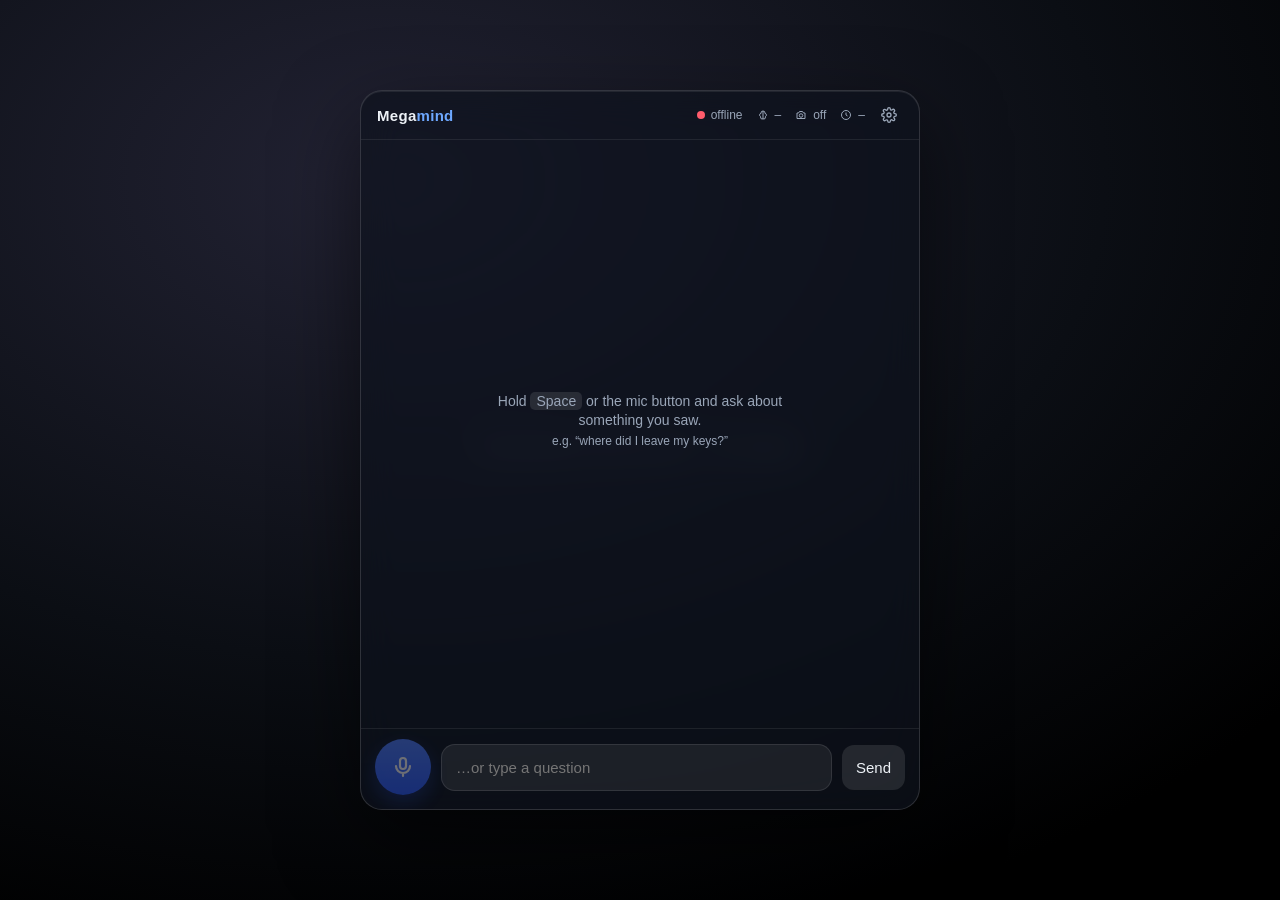
==== server/megamind/ui/index.html @ 345624a6 "Merge remote-tracking branch 'origin/devin/1794124298-photo-collage' into devin/1794126446-memory-3d" ====
<!doctype html>
<html lang="en">
<head>
<meta charset="utf-8">
<meta name="viewport" content="width=device-width, initial-scale=1">
<title>Megamind — AR panel prototype</title>
<style>
  :root {
    --panel-w: 560px;
    --glass: rgba(14, 18, 28, 0.72);
    --glass-border: rgba(255, 255, 255, 0.14);
    --fg: #eef2f7;
    --muted: #9aa6b8;
    --accent: #6ea8ff;
    --user: #2b5cff;
    --assistant: rgba(255, 255, 255, 0.08);
    --ok: #37d67a;
    --warn: #ffb547;
    --err: #ff5c6c;
  }
  * { box-sizing: border-box; }
  html, body { height: 100%; margin: 0; background: #000; color: var(--fg);
    font: 15px/1.4 -apple-system, "Segoe UI", Inter, Roboto, sans-serif; overflow: hidden; }

  /* ---------- passthrough ---------- */
  #passthrough { position: fixed; inset: 0; width: 100%; height: 100%; object-fit: cover;
    background: radial-gradient(1200px 800px at 30% 20%, #223 0%, #0b0e14 60%, #000 100%); }
  #passthrough.off { filter: brightness(0.9); }
  #nocam { position: fixed; inset: 0; display: none; align-items: center; justify-content: center;
    color: var(--muted); font-size: 13px; letter-spacing: 0.08em; text-transform: uppercase; pointer-events: none; }
  #nocam.show { display: flex; }

  /* ---------- panel ---------- */
  #panel {
    position: fixed; left: 50%; top: 50%; width: var(--panel-w); max-width: calc(100vw - 24px);
    height: min(720px, calc(100vh - 24px)); transform: translate(-50%, -50%);
    display: flex; flex-direction: column;
    background: var(--glass); backdrop-filter: blur(18px) saturate(140%); -webkit-backdrop-filter: blur(18px) saturate(140%);
    border: 1px solid var(--glass-border); border-radius: 22px;
    box-shadow: 0 30px 80px rgba(0,0,0,0.55), inset 0 1px 0 rgba(255,255,255,0.08);
    overflow: hidden;
  }
  #panel.dragging { cursor: grabbing; }

  header { display: flex; align-items: center; gap: 10px; padding: 12px 16px; cursor: grab; user-select: none;
    border-bottom: 1px solid rgba(255,255,255,0.08); }
  header .logo { font-weight: 700; letter-spacing: 0.02em; }
  header .logo span { color: var(--accent); }
  .hud { display: flex; gap: 14px; margin-left: auto; font-size: 12px; color: var(--muted); font-variant-numeric: tabular-nums; }
  .hud .item { display: flex; align-items: center; gap: 6px; }
  .dot { width: 8px; height: 8px; border-radius: 50%; background: var(--muted); box-shadow: 0 0 0 0 transparent; }
  .dot.ok { background: var(--ok); box-shadow: 0 0 10px var(--ok); }
  .dot.warn { background: var(--warn); }
  .dot.err { background: var(--err); }
  .dot.rec { background: var(--err); animation: pulse 1s infinite; }
  @keyframes pulse { 0%,100% { box-shadow: 0 0 0 0 rgba(255,92,108,0.6);} 50% { box-shadow: 0 0 0 7px rgba(255,92,108,0);} }
  .iconbtn { display: inline-flex; align-items: center; background: transparent; border: 0; color: var(--muted); font-size: 16px; cursor: pointer; padding: 4px 6px; border-radius: 8px; }
  .iconbtn:hover { background: rgba(255,255,255,0.08); color: var(--fg); }

  /* ---------- transcript ---------- */
  #transcript { flex: 1; overflow-y: auto; padding: 16px; display: flex; flex-direction: column; gap: 12px; scroll-behavior: smooth; }
  #transcript::-webkit-scrollbar { width: 6px; } #transcript::-webkit-scrollbar-thumb { background: rgba(255,255,255,0.15); border-radius: 3px; }
  .msg { display: flex; flex-direction: column; gap: 6px; max-width: 86%; animation: rise 0.25s ease-out; }
  @keyframes rise { from { opacity: 0; transform: translateY(6px);} to { opacity: 1; transform: none;} }
  .msg.user { align-self: flex-end; align-items: flex-end; }
  .msg.assistant { align-self: flex-start; }
  .bubble { padding: 10px 14px; border-radius: 16px; white-space: pre-wrap; word-wrap: break-word; }
  .user .bubble { background: var(--user); border-bottom-right-radius: 6px; }
  .assistant .bubble { background: var(--assistant); border: 1px solid rgba(255,255,255,0.08); border-bottom-left-radius: 6px; }
  .assistant .bubble.error { border-color: rgba(255,92,108,0.5); color: #ffb3ba; }
  .meta { font-size: 11px; color: var(--muted); padding: 0 4px; display: flex; gap: 8px; flex-wrap: wrap; align-items: center; }
  .meta > span { white-space: nowrap; }
  .meta .conf { padding: 0 6px; border-radius: 6px; border: 1px solid rgba(255,255,255,0.12); }
  .conf.high { color: var(--ok); } .conf.medium { color: var(--warn); } .conf.low, .conf.not_found { color: var(--muted); }
  .thumbs { display: flex; gap: 8px; flex-wrap: wrap; }
  .thumb { position: relative; width: 132px; height: 99px; border-radius: 10px; overflow: hidden; background: rgba(0,0,0,0.4);
    border: 1px solid rgba(255,255,255,0.12); cursor: zoom-in; flex: none; }
  .thumb img { width: 100%; height: 100%; object-fit: cover; display: block; }
  .thumb .ts { position: absolute; left: 6px; bottom: 5px; font-size: 11px; padding: 1px 6px; border-radius: 6px;
    background: rgba(0,0,0,0.6); color: #fff; font-variant-numeric: tabular-nums; }
  .memcard { width: min(100%, 560px); border-radius: 18px; overflow: hidden; background: rgba(255,255,255,0.04);
    border: 1px solid rgba(255,255,255,0.10); }
  .mc-hero { position: relative; margin: 0; aspect-ratio: 16 / 10; cursor: zoom-in; background: #000; }
  .mc-hero img { width: 100%; height: 100%; object-fit: cover; display: block; }
  .mc-hero figcaption { position: absolute; inset: auto 0 0 0; padding: 40px 16px 14px;
    background: linear-gradient(transparent, rgba(0,0,0,0.78)); display: flex; flex-direction: column; gap: 3px; }
  .mc-hero b { font-size: 20px; font-weight: 650; letter-spacing: -0.01em; }
  .mc-hero .sub { font-size: 12px; color: rgba(255,255,255,0.75); display: flex; gap: 8px; align-items: center; flex-wrap: wrap; }
  .mc-hero .cap { font-size: 13px; color: rgba(255,255,255,0.9); }
  .mc-chip { font-size: 11px; padding: 1px 8px; border-radius: 10px; background: rgba(255,196,0,0.16); color: #ffcd5a; }
  .mc-pill { position: absolute; top: 8px; left: 8px; font-size: 11px; padding: 2px 8px; border-radius: 10px;
    background: rgba(0,0,0,0.55); color: #ffd678; font-variant-numeric: tabular-nums; backdrop-filter: blur(6px); }
  .mc-day { font-size: 11px; font-weight: 600; letter-spacing: 0.06em; text-transform: uppercase; color: var(--muted); padding: 10px 10px 0; }
  .mc-grid { display: flex; flex-wrap: wrap; gap: 4px; padding: 4px; }
  .mc-grid.many::after { content: ''; flex-grow: 999; }  /* keeps a short last row from stretching */
  .mc-tile { position: relative; height: 112px; flex-grow: 1.33; flex-basis: 150px; border-radius: 10px; overflow: hidden;
    cursor: zoom-in; background: rgba(0,0,0,0.4); padding: 0; border: 0; }
  .mc-tile img { width: 100%; height: 100%; object-fit: cover; display: block; transition: transform 0.25s ease; }
  .mc-tile:hover img { transform: scale(1.04); }
  .mc-tile .cap { position: absolute; inset: auto 0 0 0; padding: 18px 8px 6px; font-size: 11px; text-align: left; color: #fff;
    background: linear-gradient(transparent, rgba(0,0,0,0.7)); white-space: nowrap; overflow: hidden; text-overflow: ellipsis;
    opacity: 0; transition: opacity 0.2s; }
  .mc-tile:hover .cap, .mc-tile:focus-visible .cap { opacity: 1; }
  .mc-foot { display: flex; justify-content: space-between; padding: 6px 12px 10px; font-size: 12px; color: var(--muted); }
  .mc-foot a { color: var(--accent); text-decoration: none; }
  #lbstrip { position: absolute; bottom: 2.5vh; left: 50%; transform: translateX(-50%); display: none; gap: 6px; max-width: 86vw;
    overflow-x: auto; padding: 4px; }
  #lightbox.gallery #lbstrip { display: flex; }
  #lbstrip img { height: 46px; width: auto; max-width: none; max-height: none; border-radius: 6px; opacity: 0.5; cursor: pointer; border: 2px solid transparent; }
  #lbstrip img.on { opacity: 1; border-color: #ffd678; }
  .model3d { display: flex; gap: 10px; align-items: center; max-width: min(100%, 560px); padding: 8px; border-radius: 12px; border: 1px solid rgba(255,255,255,0.12); background: rgba(255,255,255,0.04); }
  .model3d img { width: 96px; height: 72px; object-fit: cover; border-radius: 8px; }
  .model3d a { padding: 8px 12px; border-radius: 10px; background: rgba(120,170,255,0.18); color: #cfe0ff; text-decoration: none; font-weight: 600; }
  .model3d .note { font-size: 12px; color: var(--muted); }
  #lightbox .nav { position: absolute; top: 50%; transform: translateY(-50%); width: 48px; height: 48px; border-radius: 24px; border: 0;
    background: var(--glass); color: #fff; font-size: 26px; cursor: pointer; display: none; }
  #lightbox.gallery .nav { display: block; }
  #lbprev { left: 4vw; } #lbnext { right: 4vw; }
  #lightbox .count { position: absolute; top: 6vh; left: 50%; transform: translateX(-50%); font-size: 13px; color: var(--muted); }
  .empty { margin: auto; text-align: center; color: var(--muted); font-size: 14px; max-width: 320px; }
  .empty kbd { background: rgba(255,255,255,0.1); border-radius: 5px; padding: 1px 6px; font-family: inherit; }

  /* ---------- indicators ---------- */
  #indicator { height: 26px; display: flex; align-items: center; justify-content: center; gap: 8px; font-size: 12px; color: var(--muted); }
  #indicator .bars { display: none; gap: 3px; align-items: flex-end; height: 14px; }
  #indicator .bars i { width: 3px; background: var(--err); border-radius: 2px; animation: eq 0.8s infinite ease-in-out; }
  #indicator .bars i:nth-child(2) { animation-delay: 0.1s; } #indicator .bars i:nth-child(3) { animation-delay: 0.2s; }
  #indicator .bars i:nth-child(4) { animation-delay: 0.3s; } #indicator .bars i:nth-child(5) { animation-delay: 0.15s; }
  @keyframes eq { 0%,100% { height: 4px; } 50% { height: 14px; } }
  #indicator.listening .bars { display: flex; }
  #indicator .spin { display: none; width: 12px; height: 12px; border: 2px solid rgba(255,255,255,0.2); border-top-color: var(--accent);
    border-radius: 50%; animation: rot 0.8s linear infinite; }
  @keyframes rot { to { transform: rotate(360deg);} }
  #indicator.thinking .spin { display: block; }

  /* ---------- composer ---------- */
  footer { display: flex; gap: 10px; align-items: center; padding: 10px 14px 14px; border-top: 1px solid rgba(255,255,255,0.08); }
  #ptt { flex: none; width: 56px; height: 56px; border-radius: 50%; border: 0; cursor: pointer; color: #fff;
    background: linear-gradient(180deg, #4d7dff, #2b5cff); box-shadow: 0 8px 20px rgba(43,92,255,0.35); font-size: 22px;
    display: flex; align-items: center; justify-content: center; transition: transform 0.1s, background 0.2s; user-select: none; -webkit-user-select: none; touch-action: none; }
  #ptt:active, #ptt.on { transform: scale(0.94); background: linear-gradient(180deg, #ff6b78, #ff3d50); box-shadow: 0 0 0 8px rgba(255,92,108,0.2); }
  #ptt:disabled { opacity: 0.4; cursor: not-allowed; }
  #text { flex: 1; background: rgba(255,255,255,0.07); border: 1px solid rgba(255,255,255,0.1); color: var(--fg); border-radius: 14px;
    padding: 12px 14px; font: inherit; outline: none; }
  #text:focus { border-color: var(--accent); }
  #send { background: rgba(255,255,255,0.1); border: 0; color: var(--fg); border-radius: 12px; padding: 12px 14px; cursor: pointer; font: inherit; }
  #send:hover { background: rgba(255,255,255,0.18); }

  /* ---------- settings ---------- */
  #settings { position: absolute; inset: 0; background: rgba(10,12,18,0.96); display: none; flex-direction: column; padding: 18px; gap: 12px; overflow-y: auto; }
  #settings.show { display: flex; }
  #settings h2 { margin: 0 0 4px; font-size: 16px; }
  #settings label { display: flex; flex-direction: column; gap: 4px; font-size: 12px; color: var(--muted); }
  #settings input[type=text], #settings input[type=number] { background: rgba(255,255,255,0.07); border: 1px solid rgba(255,255,255,0.1); color: var(--fg);
    border-radius: 10px; padding: 9px 11px; font: inherit; font-size: 14px; }
  #settings .row { display: flex; gap: 10px; align-items: center; }
  #settings .row label { flex: 1; }
  .toggle { display: flex !important; flex-direction: row !important; align-items: center; gap: 8px !important; color: var(--fg) !important; font-size: 14px !important; }
  .btn { background: rgba(255,255,255,0.1); border: 1px solid rgba(255,255,255,0.12); color: var(--fg); border-radius: 10px; padding: 9px 12px; cursor: pointer; font: inherit; }
  .btn.danger { border-color: rgba(255,92,108,0.5); color: #ffb3ba; }
  .btn.primary { background: var(--user); border-color: transparent; }
  .hint { font-size: 12px; color: var(--muted); }

  /* ---------- lightbox ---------- */
  #lightbox { position: fixed; inset: 0; background: rgba(0,0,0,0.75); display: none; align-items: center; justify-content: center; z-index: 10; cursor: zoom-out; }
  #lightbox.show { display: flex; }
  #lightbox img { max-width: 80vw; max-height: 70vh; border-radius: 14px; border: 1px solid var(--glass-border); }
  #lightbox .cap { position: absolute; bottom: 12vh; left: 50%; transform: translateX(-50%); max-width: 70vw; text-align: center;
    background: var(--glass); padding: 10px 16px; border-radius: 12px; font-size: 14px; }

  #capturedot { position: fixed; top: 14px; right: 16px; display: none; align-items: center; gap: 8px; font-size: 12px; color: #fff;
    background: rgba(0,0,0,0.5); padding: 6px 10px; border-radius: 20px; }
  #capturedot.show { display: flex; }
</style>
</head>
<body>
<video id="passthrough" autoplay muted playsinline></video>
<div id="nocam">passthrough unavailable — no camera</div>
<div id="capturedot"><span class="dot rec"></span><span id="capturetext">capturing</span></div>
<canvas id="grab" hidden></canvas>

<section id="panel" aria-label="Megamind chat panel">
  <header id="drag">
    <div class="logo">Mega<span>mind</span></div>
    <div class="hud">
      <div class="item" title="server connectivity"><span id="srvdot" class="dot"></span><span id="srvtext">connecting…</span></div>
      <div class="item" title="memory tokens stored"><svg width="12" height="12" viewBox="0 0 24 24" fill="none" stroke="currentColor" stroke-width="2"><path d="M12 4a4 4 0 0 0-4 4v1a3 3 0 0 0-1 5.8V16a4 4 0 0 0 5 3.9A4 4 0 0 0 17 16v-1.2A3 3 0 0 0 16 9V8a4 4 0 0 0-4-4z"/><path d="M12 4v16"/></svg> <span id="storecount">–</span></div>
      <div class="item" title="capture: accepted/sent"><svg width="12" height="12" viewBox="0 0 24 24" fill="none" stroke="currentColor" stroke-width="2"><path d="M4 8h3l2-3h6l2 3h3v11H4z"/><circle cx="12" cy="13" r="3.5"/></svg> <span id="capcount">off</span></div>
      <div class="item" title="last round-trip"><svg width="12" height="12" viewBox="0 0 24 24" fill="none" stroke="currentColor" stroke-width="2"><circle cx="12" cy="12" r="9"/><path d="M12 7v5l3 2"/></svg> <span id="latency">–</span></div>
    </div>
    <button class="iconbtn" id="opensettings" title="settings"><svg width="16" height="16" viewBox="0 0 24 24" fill="none" stroke="currentColor" stroke-width="2"><circle cx="12" cy="12" r="3"/><path d="M19.4 15a1.7 1.7 0 0 0 .3 1.8l.1.1a2 2 0 1 1-2.8 2.8l-.1-.1a1.7 1.7 0 0 0-1.8-.3 1.7 1.7 0 0 0-1 1.5V21a2 2 0 1 1-4 0v-.1a1.7 1.7 0 0 0-1.1-1.5 1.7 1.7 0 0 0-1.8.3l-.1.1a2 2 0 1 1-2.8-2.8l.1-.1a1.7 1.7 0 0 0 .3-1.8 1.7 1.7 0 0 0-1.5-1H3a2 2 0 1 1 0-4h.1a1.7 1.7 0 0 0 1.5-1.1 1.7 1.7 0 0 0-.3-1.8l-.1-.1a2 2 0 1 1 2.8-2.8l.1.1a1.7 1.7 0 0 0 1.8.3H9a1.7 1.7 0 0 0 1-1.5V3a2 2 0 1 1 4 0v.1a1.7 1.7 0 0 0 1 1.5 1.7 1.7 0 0 0 1.8-.3l.1-.1a2 2 0 1 1 2.8 2.8l-.1.1a1.7 1.7 0 0 0-.3 1.8V9a1.7 1.7 0 0 0 1.5 1H21a2 2 0 1 1 0 4h-.1a1.7 1.7 0 0 0-1.5 1z"/></svg></button>
  </header>

  <div id="transcript">
    <div class="empty" id="empty">
      Hold <kbd>Space</kbd> or the mic button and ask about something you saw.<br>
      <span class="hint">e.g. “where did I leave my keys?”</span>
    </div>
  </div>

  <div id="indicator">
    <div class="bars"><i></i><i></i><i></i><i></i><i></i></div>
    <div class="spin"></div>
    <span id="indtext"></span>
  </div>

  <footer>
    <button id="ptt" title="hold to talk (Space)"><svg width="24" height="24" viewBox="0 0 24 24" fill="none" stroke="currentColor" stroke-width="2.2" stroke-linecap="round"><rect x="9" y="3" width="6" height="11" rx="3"/><path d="M5 11a7 7 0 0 0 14 0M12 18v3"/></svg></button>
    <input id="text" placeholder="…or type a question" autocomplete="off">
    <button id="send">Send</button>
  </footer>

  <div id="settings">
    <div class="row"><h2>Settings</h2><button class="iconbtn" id="closesettings" style="margin-left:auto" aria-label="close">&times;</button></div>
    <label>Server base URL <input type="text" id="s_server" placeholder="http://100.x.y.z:8000"></label>
    <label>API token (server <code>API_TOKEN</code>; empty = none) <input type="password" id="s_token" autocomplete="off"></label>
    <div class="row">
      <label>Device id <input type="text" id="s_device" list="s_devices" autocomplete="off"><datalist id="s_devices"></datalist></label>
      <label>Session id <input type="text" id="s_session"></label>
    </div>
    <label class="toggle"><input type="checkbox" id="s_capture"> Capture webcam frames → <code>/v1/frames</code></label>
    <div class="row">
      <label>Capture fps <input type="number" id="s_fps" min="0.2" max="5" step="0.2"></label>
      <label>JPEG max width <input type="number" id="s_width" min="320" max="1920" step="40"></label>
    </div>
    <label class="toggle"><input type="checkbox" id="s_autoplay"> Speak answers (play TTS audio)</label>
    <label class="toggle"><input type="checkbox" id="s_showtools"> Show tool calls under answers</label>
    <div class="row" style="margin-top:8px">
      <button class="btn primary" id="s_save">Save</button>
      <button class="btn" id="s_newsession">New session</button>
      <button class="btn danger" id="s_purge" style="margin-left:auto">Purge memory for device</button>
    </div>
    <p class="hint">The panel talks to the server only through <code>docs/api.md</code>. Drag the header to re-anchor the panel.
      Mic and camera need a secure context (localhost or HTTPS).</p>
  </div>
</section>

<div id="lightbox"><button class="nav" id="lbprev" aria-label="previous">&#8249;</button><img id="lbimg" alt=""><button class="nav" id="lbnext" aria-label="next">&#8250;</button><div class="count" id="lbcount"></div><div class="cap" id="lbcap"></div><div id="lbstrip"></div></div>

<script>
(() => {
  const $ = (id) => document.getElementById(id);
  const LS = 'megamind.ui.v1';

  // ---------- settings ----------
  const defaults = {
    server: location.origin.startsWith('http') ? location.origin : 'http://localhost:8000',
    device: 'browser-' + Math.random().toString(36).slice(2, 7),
    session: crypto.randomUUID().replace(/-/g, ''),
    capture: false, fps: 1, width: 960, autoplay: true, showtools: false,
  };
  let cfg = { ...defaults, ...(JSON.parse(localStorage.getItem(LS) || '{}')) };
  const qsToken = new URLSearchParams(location.search).get('token');  // /ui?token=... (docs/api.md#auth)
  if (qsToken) cfg.token = qsToken;
  const saveCfg = () => localStorage.setItem(LS, JSON.stringify(cfg));
  saveCfg();
  const url = (p) => cfg.server.replace(/\/+$/, '') + p;
  // API_TOKEN: Bearer header on fetch; ?token= on <img>/<audio> URLs (no headers there)
  const authed = (init = {}) => cfg.token ? { ...init, headers: { ...(init.headers || {}), Authorization: 'Bearer ' + cfg.token } } : init;
  const media = (p) => cfg.token ? url(p) + (p.includes('?') ? '&' : '?') + 'token=' + encodeURIComponent(cfg.token) : url(p);

  const fillSettings = () => {
    $('s_server').value = cfg.server; $('s_token').value = cfg.token || ''; $('s_device').value = cfg.device; $('s_session').value = cfg.session;
    $('s_capture').checked = cfg.capture; $('s_fps').value = cfg.fps; $('s_width').value = cfg.width;
    $('s_autoplay').checked = cfg.autoplay; $('s_showtools').checked = cfg.showtools;
  };
  $('opensettings').onclick = () => { fillSettings(); syncDevices(); $('settings').classList.add('show'); };
  // GET /v1/devices feeds the Device id autocomplete; when the stored device has no memories (e.g. a fresh
  // browser-xxxxx) and we are not capturing as it, switch to the most recently active device (e.g. the headset).
  async function syncDevices(pick) {
    try {
      const r = await fetch(url('/v1/devices'), authed()); if (!r.ok) return;
      const devs = (await r.json()).devices || [];
      $('s_devices').replaceChildren(...devs.map(d => Object.assign(document.createElement('option'), { value: d.device_id, label: `${d.count} memories · ${ago(d.last_ts)}` })));
      if (pick && devs.length && !cfg.capture && !devs.some(d => d.device_id === cfg.device)) {
        cfg.ownDevice = cfg.device; cfg.device = cfg.pickedDevice = devs[0].device_id; saveCfg(); $('s_device').value = cfg.device;
      }
    } catch { /* older server without /v1/devices */ }
  }
  $('closesettings').onclick = () => $('settings').classList.remove('show');
  $('s_save').onclick = () => {
    cfg.server = $('s_server').value.trim() || defaults.server;
    cfg.token = $('s_token').value.trim();
    cfg.device = $('s_device').value.trim() || defaults.device;
    cfg.session = $('s_session').value.trim() || defaults.session;
    cfg.capture = $('s_capture').checked; cfg.fps = +$('s_fps').value || 1; cfg.width = +$('s_width').value || 960;
    cfg.autoplay = $('s_autoplay').checked; cfg.showtools = $('s_showtools').checked;
    // capturing as an auto-picked device would file webcam frames under it (e.g. the headset): restore our own id
    if (cfg.capture && cfg.device === cfg.pickedDevice && cfg.ownDevice) { cfg.device = cfg.ownDevice; delete cfg.pickedDevice; }
    saveCfg(); $('settings').classList.remove('show'); applyCapture(); pollHealth();
  };
  $('s_newsession').onclick = () => { $('s_session').value = crypto.randomUUID().replace(/-/g, ''); };
  $('s_purge').onclick = async () => {
    if (!confirm(`Delete all memory tokens for device "${cfg.device}"?`)) return;
    try {
      const r = await fetch(url('/v1/memories?device_id=' + encodeURIComponent(cfg.device)), authed({ method: 'DELETE' }));
      const j = await r.json(); addAssistant(`Purged ${j.deleted} memory tokens for ${cfg.device}.`, [], null, false);
    } catch (e) { addAssistant('Purge failed: ' + e, [], null, true); }
    $('settings').classList.remove('show'); pollHealth();
  };

  // ---------- health HUD ----------
  let healthTimer;
  async function pollHealth() {
    clearTimeout(healthTimer);
    try {
      const ctl = new AbortController(); setTimeout(() => ctl.abort(), 3000);
      const r = await fetch(url('/v1/health'), authed({ signal: ctl.signal }));
      const j = await r.json();
      $('srvdot').className = 'dot ok'; $('srvtext').textContent = new URL(cfg.server).host;
      $('storecount').textContent = j.store_count;
      $('ptt').disabled = false;
    } catch {
      $('srvdot').className = 'dot err'; $('srvtext').textContent = 'offline';
      $('ptt').disabled = true;
    }
    healthTimer = setTimeout(pollHealth, 4000);
  }

  // ---------- passthrough + capture ----------
  const video = $('passthrough');
  let stream = null;
  async function startCamera() {
    if (!navigator.mediaDevices?.getUserMedia) { $('nocam').classList.add('show'); return; }
    try {
      stream = await navigator.mediaDevices.getUserMedia({ video: { width: { ideal: 1280 }, height: { ideal: 960 }, facingMode: 'environment' }, audio: false });
      video.srcObject = stream;
    } catch (e) { console.warn('camera unavailable', e); $('nocam').classList.add('show'); }
  }

  let capTimer = null, sent = 0, accepted = 0, pending = 0, lastReason = '-';
  const grab = $('grab');
  function applyCapture() {
    clearInterval(capTimer); capTimer = null;
    $('capturedot').classList.toggle('show', cfg.capture);
    if (!cfg.capture) { $('capcount').textContent = 'off'; return; }
    $('capcount').textContent = `${accepted}/${sent}`;
    capTimer = setInterval(captureOnce, 1000 / Math.max(0.1, cfg.fps));
  }
  function captureOnce() {
    if (!stream || video.videoWidth < 16 || pending >= 10) return;
    const scale = Math.min(1, cfg.width / video.videoWidth);
    grab.width = Math.round(video.videoWidth * scale); grab.height = Math.round(video.videoHeight * scale);
    grab.getContext('2d').drawImage(video, 0, 0, grab.width, grab.height);
    grab.toBlob(async (blob) => {
      if (!blob) return;
      const fd = new FormData();
      fd.append('image', blob, 'frame.jpg');
      fd.append('meta', JSON.stringify({ device_id: cfg.device, ts: Date.now() / 1000, pose: null }));
      pending++;
      try {
        const r = await fetch(url('/v1/frames'), authed({ method: 'POST', body: fd }));
        const j = await r.json(); sent++; if (j.accepted) accepted++; lastReason = j.reason || 'ok';
      } catch (e) { sent++; lastReason = 'net'; }
      pending--;
      $('capcount').textContent = `${accepted}/${sent}`;
      $('capturetext').textContent = `capturing · ${lastReason}`;
    }, 'image/jpeg', 0.75);
  }

  // ---------- transcript ----------
  const transcript = $('transcript');
  const fmtTime = (ts) => new Date(ts * 1000).toLocaleTimeString([], { hour: '2-digit', minute: '2-digit', second: '2-digit' });
  const ago = (ts) => { const s = Math.max(0, Date.now() / 1000 - ts); if (s < 60) return `${Math.round(s)}s ago`; if (s < 3600) return `${Math.round(s / 60)} min ago`; if (s < 172800) return `${(s / 3600).toFixed(1)} h ago`; return `${Math.round(s / 86400)} days ago`; };
  function scrollEnd() { transcript.scrollTop = transcript.scrollHeight; }
  function addUser(text) {
    $('empty')?.remove();
    const el = document.createElement('div'); el.className = 'msg user';
    el.innerHTML = `<div class="bubble"></div><div class="meta"><span>${fmtTime(Date.now() / 1000)}</span></div>`;
    el.querySelector('.bubble').textContent = text; transcript.appendChild(el); scrollEnd();
  }
  function addAssistant(text, cited, toolCalls, isError, ms, collage, model3d) {
    $('empty')?.remove();
    const el = document.createElement('div'); el.className = 'msg assistant';
    const b = document.createElement('div'); b.className = 'bubble' + (isError ? ' error' : ''); b.textContent = text; el.appendChild(b);
    if (model3d?.viewer_url) {
      const card = document.createElement('div'); card.className = 'model3d';
      if (model3d.thumb_url) { const t = document.createElement('img'); t.alt = ''; t.src = media(model3d.thumb_url); card.appendChild(t); }
      const info = document.createElement('div');
      const qs = new URLSearchParams({ t: model3d.title || '3D memory', when: `${fmtTime(model3d.ts)} (${ago(model3d.ts)})`, full: model3d.full_3d ? '1' : '0', k: model3d.kind || '' });
      if (location.origin !== new URL(media('/')).origin) qs.set('server', new URL(media('/')).origin);
      const a = document.createElement('a'); a.href = media(model3d.viewer_url) + '&' + qs; a.target = '_blank'; a.rel = 'noopener'; a.textContent = 'View in 3D';
      const note = document.createElement('div'); note.className = 'note';
      note.textContent = `${model3d.kind === 'splat' ? 'Gaussian splat' : model3d.kind}${model3d.full_3d ? '' : ' · relief (only the side you saw)'} · opens in Quest Browser for AR`;
      info.appendChild(a); info.appendChild(note); card.appendChild(info); el.appendChild(card);
    }
    if (collage?.url) {
      el.appendChild(memCard(collage));
    } else if (cited && cited.length) {
      const row = document.createElement('div'); row.className = 'thumbs';
      for (const c of cited) {
        const t = document.createElement('div'); t.className = 'thumb'; t.title = c.caption || '';
        t.innerHTML = `<img alt="" loading="lazy"><span class="ts">${ago(c.ts)}</span>`;
        t.querySelector('img').src = media(c.thumb_url);
        t.onclick = () => openGallery([{ src: media(c.thumb_url), cap: `${fmtTime(c.ts)} (${ago(c.ts)}) — ${c.caption || ''}` }], 0);
        row.appendChild(t);
      }
      el.appendChild(row);
    }
    const meta = document.createElement('div'); meta.className = 'meta';
    const conf = toolCalls?.find(t => t.confidence)?.confidence;
    meta.innerHTML = `<span>${fmtTime(Date.now() / 1000)}</span>` + (ms ? `<span>${(ms / 1000).toFixed(1)}s</span>` : '') +
      (conf ? `<span class="conf ${conf}">${conf.replace('_', ' ')}</span>` : '');
    if (cfg.showtools && toolCalls?.length) {
      const tc = document.createElement('span'); tc.textContent = toolCalls.map(t => `${t.name}(${JSON.stringify(t.args || {})})`).join(' · '); meta.appendChild(tc);
    }
    el.appendChild(meta); transcript.appendChild(el); scrollEnd();
  }
  // ---- collage: Memories-style card (lead photo, the rest by day), the JPEG stays one click away ----
  const fmtDay = (ts) => new Date(ts * 1000).toLocaleDateString([], { weekday: 'short', month: 'short', day: 'numeric' });
  const fmtClock = (ts) => new Date(ts * 1000).toLocaleTimeString([], { hour: '2-digit', minute: '2-digit' });
  const dayKey = (ts) => new Date(ts * 1000).toDateString();
  function memCard(collage) {
    const card = document.createElement('div'); card.className = 'memcard';
    const imgs = collage.images || [];
    if (!imgs.length) {  // nothing to lay out: show the rendered collage itself
      const img = document.createElement('img'); img.style.cssText = 'width:100%;display:block;cursor:zoom-in'; img.alt = collage.title || '';
      img.src = media(collage.url); img.onclick = () => openGallery([{ src: img.src, cap: collage.narration || '' }], 0);
      card.appendChild(img); return card;
    }
    const days = new Set(imgs.map(p => dayKey(p.ts))).size;
    const items = imgs.map(p => ({ src: media(p.thumb_url), cap: `${fmtDay(p.ts)} · ${fmtClock(p.ts)} (${ago(p.ts)})${p.title ? ' — ' + p.title : ''}` }));
    const hi = Math.min(Math.max(collage.hero || 0, 0), imgs.length - 1), lead = imgs[hi];
    const first = imgs[0].ts, last = imgs[imgs.length - 1].ts;
    const span = days > 1 ? `${fmtDay(first)} – ${fmtDay(last)}` : `${fmtDay(first)} · ${fmtClock(first)}${imgs.length > 1 ? '–' + fmtClock(last) : ''}`;
    const hero = document.createElement('figure'); hero.className = 'mc-hero';
    hero.innerHTML = '<img alt=""><span class="mc-pill"></span><figcaption><b></b><span class="sub"></span><span class="cap"></span></figcaption>';
    hero.querySelector('img').src = items[hi].src;
    hero.querySelector('.mc-pill').textContent = days > 1 ? `${fmtDay(lead.ts)} · ${fmtClock(lead.ts)}` : fmtClock(lead.ts);
    hero.querySelector('b').textContent = collage.title || 'Your photos';
    const sub = hero.querySelector('.sub'); sub.textContent = `${imgs.length} moment${imgs.length === 1 ? '' : 's'} · ${span}`;
    if (!collage.verified) { const c = document.createElement('span'); c.className = 'mc-chip'; c.textContent = 'not visually checked'; sub.appendChild(c); }
    hero.querySelector('.cap').textContent = lead.title || '';
    hero.onclick = () => openGallery(items, hi);
    card.appendChild(hero);
    let grid = null, day = null;
    imgs.forEach((p, i) => {
      if (i === hi) return;
      if (days > 1 && dayKey(p.ts) !== day) {
        day = dayKey(p.ts); const d = document.createElement('div'); d.className = 'mc-day'; d.textContent = fmtDay(p.ts); card.appendChild(d); grid = null;
      }
      if (!grid) { grid = document.createElement('div'); grid.className = 'mc-grid'; card.appendChild(grid); }
      if (grid.children.length >= 3) grid.classList.add('many');
      const t = document.createElement('button'); t.className = 'mc-tile'; t.title = items[i].cap;
      t.innerHTML = '<img alt="" loading="lazy"><span class="mc-pill"></span><span class="cap"></span>';
      const im = t.querySelector('img');
      im.onload = () => { const a = Math.min(Math.max(im.naturalWidth / Math.max(im.naturalHeight, 1), 0.6), 2.2); t.style.flexGrow = a; t.style.flexBasis = `${Math.round(a * 112)}px`; };
      im.src = items[i].src;
      t.querySelector('.mc-pill').textContent = fmtClock(p.ts);
      t.querySelector('.cap').textContent = p.title || '';
      t.onclick = () => openGallery(items, i);
      grid.appendChild(t);
    });
    const foot = document.createElement('div'); foot.className = 'mc-foot';
    foot.innerHTML = `<span></span><a target="_blank" rel="noopener">collage image ↗</a>`;
    foot.querySelector('span').textContent = collage.matches > imgs.length ? `best ${imgs.length} of ${collage.matches} moments` : '';
    foot.querySelector('a').href = media(collage.url);
    card.appendChild(foot);
    return card;
  }
  // gallery: full-size photos with a filmstrip; arrows, keys and swipes step through
  let gal = null;
  function showGallery() {
    const it = gal.items[gal.i]; $('lbimg').src = it.src; $('lbcap').textContent = it.cap;
    $('lbcount').textContent = gal.items.length > 1 ? `${gal.i + 1} of ${gal.items.length}` : '';
    [...$('lbstrip').children].forEach((im, k) => im.classList.toggle('on', k === gal.i));
    $('lbstrip').children[gal.i]?.scrollIntoView({ block: 'nearest', inline: 'center' });
  }
  function openGallery(items, i) {
    gal = { items, i }; $('lightbox').classList.toggle('gallery', items.length > 1);
    $('lbstrip').replaceChildren(...(items.length > 1 ? items.map((it, k) => {
      const im = document.createElement('img'); im.src = it.src; im.alt = ''; im.onclick = e => { e.stopPropagation(); gal.i = k; showGallery(); }; return im;
    }) : []));
    showGallery(); $('lightbox').classList.add('show');
  }
  function stepGallery(d) { if (!gal || gal.items.length < 2) return; gal.i = (gal.i + d + gal.items.length) % gal.items.length; showGallery(); }
  $('lbprev').onclick = e => { e.stopPropagation(); stepGallery(-1); };
  $('lbnext').onclick = e => { e.stopPropagation(); stepGallery(1); };
  $('lbimg').onclick = e => { if (gal && gal.items.length > 1) { e.stopPropagation(); stepGallery(1); } };
  let touchX = null;
  $('lightbox').addEventListener('touchstart', e => { touchX = e.touches[0].clientX; }, { passive: true });
  $('lightbox').addEventListener('touchend', e => {
    if (touchX === null) return; const dx = e.changedTouches[0].clientX - touchX; touchX = null;
    if (Math.abs(dx) > 40) { stepGallery(dx < 0 ? 1 : -1); e.preventDefault(); }
  });
  $('lightbox').onclick = () => { $('lightbox').classList.remove('show', 'gallery'); $('lbcount').textContent = ''; gal = null; };

  // ---------- indicators ----------
  const ind = $('indicator');
  const setListening = (on) => { ind.classList.toggle('listening', on); $('ptt').classList.toggle('on', on); if (on) $('indtext').textContent = 'listening… release to send'; else if (!ind.classList.contains('thinking')) $('indtext').textContent = ''; };
  const setThinking = (on) => { ind.classList.toggle('thinking', on); $('indtext').textContent = on ? 'thinking…' : ''; };

  // ---------- chat ----------
  let speaker = null;
  // POST /v1/chat/stream: answer text shows in a draft bubble as it is generated; resolves to a Response-like
  // object for handleResponse (json() = the final event, i.e. the POST /v1/chat body). Plain POST /v1/chat on
  // servers without the stream endpoint.
  async function postChat(init) {
    const r = await fetch(url('/v1/chat/stream'), authed(init));
    if (r.status === 404 || r.status === 405 || !r.body) return fetch(url('/v1/chat'), authed(init));
    if (!r.ok) return r;
    let draft = null;
    const setDraft = (t) => {
      if (!draft) { $('empty')?.remove(); draft = document.createElement('div'); draft.className = 'msg assistant'; draft.innerHTML = '<div class="bubble"></div>'; transcript.appendChild(draft); }
      draft.firstChild.textContent = t; scrollEnd();
    };
    const reader = r.body.getReader(), dec = new TextDecoder();
    let buf = '', text = '', final = null, error = null;
    try {
      for (;;) {
        const { value, done } = await reader.read(); if (done) break;
        buf += dec.decode(value, { stream: true });
        let i;
        while ((i = buf.indexOf('\n\n')) >= 0) {
          let ev = 'message', data = '';
          for (const line of buf.slice(0, i).split('\n')) { if (line.startsWith('event:')) ev = line.slice(6).trim(); else if (line.startsWith('data:')) data += line.slice(5).trim(); }
          buf = buf.slice(i + 2);
          if (!data) continue;
          const d = JSON.parse(data);
          if (ev === 'delta') setDraft(text += d.text);
          else if (ev === 'reset') { text = ''; if (draft) setDraft(''); }
          else if (ev === 'final') final = d;
          else if (ev === 'error') error = d.detail;
        }
      }
    } finally { draft?.remove(); }
    if (final) return { ok: true, json: async () => final };
    return { ok: false, status: 'stream', text: async () => error || 'stream ended without an answer' };
  }
  async function handleResponse(r, t0, echoTranscript) {
    const ms = performance.now() - t0;
    if (!r.ok) { addAssistant(`(server error ${r.status}: ${(await r.text()).slice(0, 200)})`, [], null, true); return; }
    const j = await r.json();
    if (echoTranscript && j.transcript) addUser(j.transcript);
    if (j.warning) addAssistant('Note: ' + j.warning, [], null, true);
    addAssistant(j.answer, j.cited, j.tool_calls, false, ms, j.collage, j.model3d);
    $('latency').textContent = (ms / 1000).toFixed(1) + 's';
    if (j.audio_url && cfg.autoplay) {
      try { speaker?.pause(); speaker = new Audio(media(j.audio_url)); await speaker.play(); } catch (e) { console.warn('audio playback failed', e); }
    }
  }
  async function sendText(text) {
    text = text.trim(); if (!text) return;
    addUser(text); setThinking(true); const t0 = performance.now();
    try {
      const r = await postChat({ method: 'POST', headers: { 'Content-Type': 'application/json' },
        body: JSON.stringify({ session_id: cfg.session, device_id: cfg.device, text }) });
      await handleResponse(r, t0, false);
    } catch (e) { addAssistant('(network error: ' + e.message + ')', [], null, true); }
    finally { setThinking(false); }
  }
  async function sendAudio(wav) {
    setThinking(true); const t0 = performance.now();
    try {
      const fd = new FormData();
      fd.append('session_id', cfg.session); fd.append('device_id', cfg.device);
      fd.append('audio', new Blob([wav], { type: 'audio/wav' }), 'q.wav');
      const r = await postChat({ method: 'POST', body: fd });
      await handleResponse(r, t0, true);
    } catch (e) { addAssistant('(network error: ' + e.message + ')', [], null, true); }
    finally { setThinking(false); }
  }
  $('send').onclick = () => { sendText($('text').value); $('text').value = ''; };
  $('text').addEventListener('keydown', (e) => { if (e.key === 'Enter') { sendText($('text').value); $('text').value = ''; } });

  // ---------- push-to-talk: mic -> 16 kHz mono PCM -> WAV ----------
  const SR = 16000;
  let ac = null, micStream = null, node = null, chunks = [], recording = false, recStart = 0;
  async function ensureMic() {
    if (ac) return true;
    try {
      micStream = await navigator.mediaDevices.getUserMedia({ audio: { channelCount: 1, echoCancellation: true, noiseSuppression: true } });
      ac = new (window.AudioContext || window.webkitAudioContext)({ sampleRate: SR });
      const src = ac.createMediaStreamSource(micStream);
      if (ac.audioWorklet) {
        const code = `class R extends AudioWorkletProcessor{process(i){const c=i[0]&&i[0][0];if(c)this.port.postMessage(c.slice(0));return true}}registerProcessor('mm-rec',R)`;
        await ac.audioWorklet.addModule(URL.createObjectURL(new Blob([code], { type: 'application/javascript' })));
        node = new AudioWorkletNode(ac, 'mm-rec');
        node.port.onmessage = (e) => { if (recording) chunks.push(e.data); };
        src.connect(node);
      } else {
        node = ac.createScriptProcessor(4096, 1, 1);
        node.onaudioprocess = (e) => { if (recording) chunks.push(e.inputBuffer.getChannelData(0).slice(0)); };
        src.connect(node); node.connect(ac.destination);
      }
      return true;
    } catch (e) {
      addAssistant('(microphone unavailable: ' + e.message + ' — use the text box instead)', [], null, true);
      return false;
    }
  }
  function encodeWav(buffers, sampleRate) {
    let n = 0; for (const b of buffers) n += b.length;
    const out = new ArrayBuffer(44 + n * 2), v = new DataView(out);
    const str = (o, s) => { for (let i = 0; i < s.length; i++) v.setUint8(o + i, s.charCodeAt(i)); };
    str(0, 'RIFF'); v.setUint32(4, 36 + n * 2, true); str(8, 'WAVE'); str(12, 'fmt '); v.setUint32(16, 16, true);
    v.setUint16(20, 1, true); v.setUint16(22, 1, true); v.setUint32(24, sampleRate, true); v.setUint32(28, sampleRate * 2, true);
    v.setUint16(32, 2, true); v.setUint16(34, 16, true); str(36, 'data'); v.setUint32(40, n * 2, true);
    let o = 44; for (const b of buffers) for (let i = 0; i < b.length; i++, o += 2) { const s = Math.max(-1, Math.min(1, b[i])); v.setInt16(o, s < 0 ? s * 0x8000 : s * 0x7fff, true); }
    return out;
  }
  async function beginRecording() {
    if (recording || $('ptt').disabled) return;
    if (!(await ensureMic())) return;
    if (ac.state === 'suspended') await ac.resume();
    chunks = []; recording = true; recStart = performance.now(); setListening(true);
    speaker?.pause();
  }
  async function endRecording() {
    if (!recording) return;
    recording = false; setListening(false);
    if (performance.now() - recStart < 300 || !chunks.length) return; // ignore accidental taps
    await sendAudio(encodeWav(chunks, ac.sampleRate));
  }
  const ptt = $('ptt');
  ptt.addEventListener('pointerdown', (e) => { e.preventDefault(); ptt.setPointerCapture(e.pointerId); beginRecording(); });
  ptt.addEventListener('pointerup', endRecording);
  ptt.addEventListener('pointercancel', endRecording);
  window.addEventListener('keydown', (e) => {
    if (e.code === 'Space' && !e.repeat && document.activeElement !== $('text') && !$('settings').classList.contains('show')) { e.preventDefault(); beginRecording(); }
    if (e.key === 'Escape') { $('settings').classList.remove('show'); $('lightbox').classList.remove('show', 'gallery'); gal = null; }
    if (gal && $('lightbox').classList.contains('show') && (e.key === 'ArrowLeft' || e.key === 'ArrowRight')) { stepGallery(e.key === 'ArrowLeft' ? -1 : 1); e.preventDefault(); }
  });
  window.addEventListener('keyup', (e) => { if (e.code === 'Space' && document.activeElement !== $('text')) { e.preventDefault(); endRecording(); } });

  // ---------- re-anchor (drag the header) ----------
  const panel = $('panel'), dragHandle = $('drag');
  let drag = null;
  dragHandle.addEventListener('pointerdown', (e) => {
    if (e.target.closest('button')) return;
    const r = panel.getBoundingClientRect();
    drag = { dx: e.clientX - r.left, dy: e.clientY - r.top }; panel.classList.add('dragging'); dragHandle.setPointerCapture(e.pointerId);
  });
  dragHandle.addEventListener('pointermove', (e) => {
    if (!drag) return;
    panel.style.transform = 'none'; panel.style.left = (e.clientX - drag.dx) + 'px'; panel.style.top = (e.clientY - drag.dy) + 'px';
  });
  const endDrag = () => { drag = null; panel.classList.remove('dragging'); };
  dragHandle.addEventListener('pointerup', endDrag); dragHandle.addEventListener('pointercancel', endDrag);

  // ---------- boot ----------
  startCamera(); pollHealth(); applyCapture(); syncDevices(true);
})();
</script>
</body>
</html>
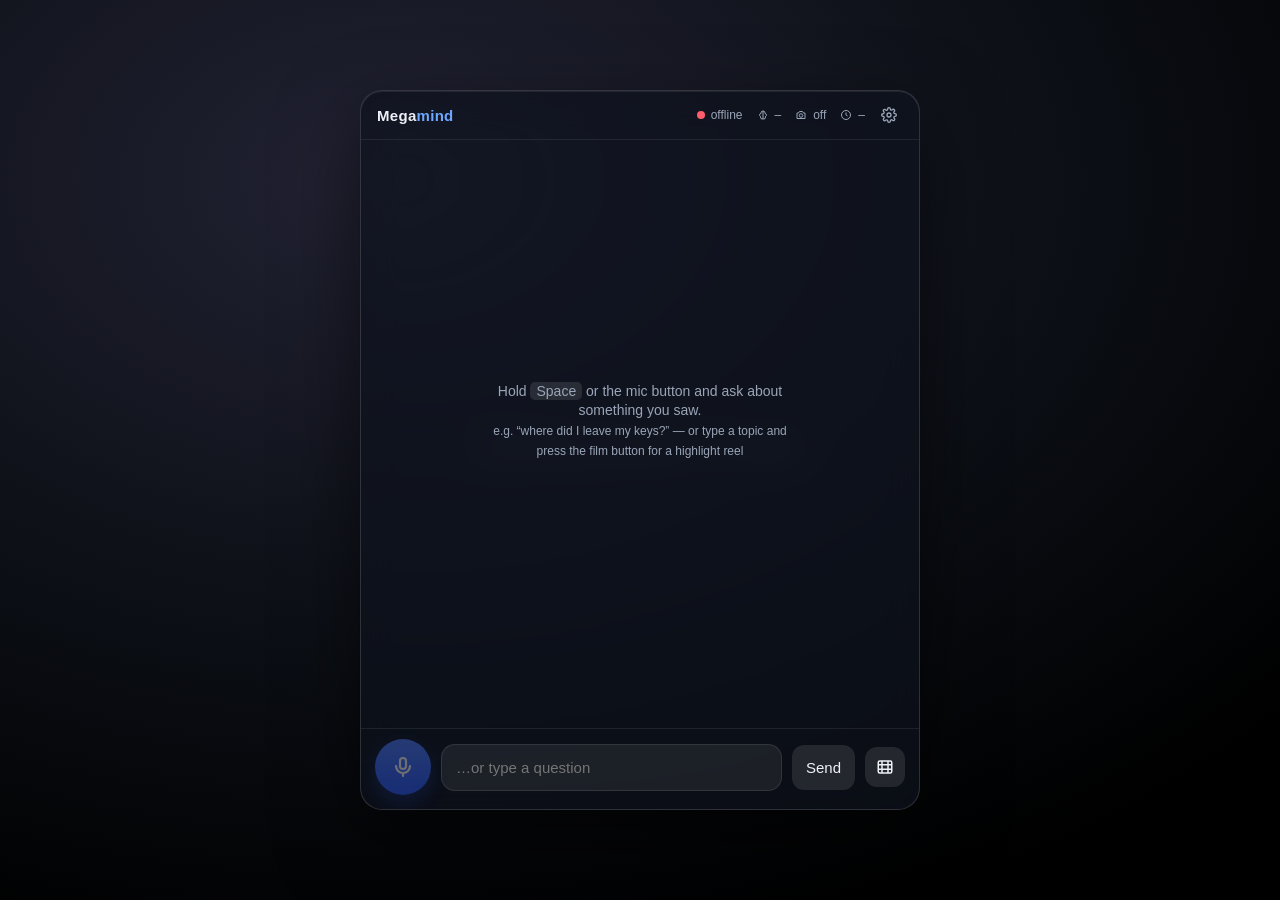
==== commit d6c37d42: "ui: stream retrieval candidates, sentence audio, replay lightbox and highlight-reel card Co-Authored" ====
--- a/server/megamind/ui/index.html
+++ b/server/megamind/ui/index.html
@@ -78,45 +78,6 @@
   .thumb img { width: 100%; height: 100%; object-fit: cover; display: block; }
   .thumb .ts { position: absolute; left: 6px; bottom: 5px; font-size: 11px; padding: 1px 6px; border-radius: 6px;
     background: rgba(0,0,0,0.6); color: #fff; font-variant-numeric: tabular-nums; }
-  .memcard { width: min(100%, 560px); border-radius: 18px; overflow: hidden; background: rgba(255,255,255,0.04);
-    border: 1px solid rgba(255,255,255,0.10); }
-  .mc-hero { position: relative; margin: 0; aspect-ratio: 16 / 10; cursor: zoom-in; background: #000; }
-  .mc-hero img { width: 100%; height: 100%; object-fit: cover; display: block; }
-  .mc-hero figcaption { position: absolute; inset: auto 0 0 0; padding: 40px 16px 14px;
-    background: linear-gradient(transparent, rgba(0,0,0,0.78)); display: flex; flex-direction: column; gap: 3px; }
-  .mc-hero b { font-size: 20px; font-weight: 650; letter-spacing: -0.01em; }
-  .mc-hero .sub { font-size: 12px; color: rgba(255,255,255,0.75); display: flex; gap: 8px; align-items: center; flex-wrap: wrap; }
-  .mc-hero .cap { font-size: 13px; color: rgba(255,255,255,0.9); }
-  .mc-chip { font-size: 11px; padding: 1px 8px; border-radius: 10px; background: rgba(255,196,0,0.16); color: #ffcd5a; }
-  .mc-pill { position: absolute; top: 8px; left: 8px; font-size: 11px; padding: 2px 8px; border-radius: 10px;
-    background: rgba(0,0,0,0.55); color: #ffd678; font-variant-numeric: tabular-nums; backdrop-filter: blur(6px); }
-  .mc-day { font-size: 11px; font-weight: 600; letter-spacing: 0.06em; text-transform: uppercase; color: var(--muted); padding: 10px 10px 0; }
-  .mc-grid { display: flex; flex-wrap: wrap; gap: 4px; padding: 4px; }
-  .mc-grid.many::after { content: ''; flex-grow: 999; }  /* keeps a short last row from stretching */
-  .mc-tile { position: relative; height: 112px; flex-grow: 1.33; flex-basis: 150px; border-radius: 10px; overflow: hidden;
-    cursor: zoom-in; background: rgba(0,0,0,0.4); padding: 0; border: 0; }
-  .mc-tile img { width: 100%; height: 100%; object-fit: cover; display: block; transition: transform 0.25s ease; }
-  .mc-tile:hover img { transform: scale(1.04); }
-  .mc-tile .cap { position: absolute; inset: auto 0 0 0; padding: 18px 8px 6px; font-size: 11px; text-align: left; color: #fff;
-    background: linear-gradient(transparent, rgba(0,0,0,0.7)); white-space: nowrap; overflow: hidden; text-overflow: ellipsis;
-    opacity: 0; transition: opacity 0.2s; }
-  .mc-tile:hover .cap, .mc-tile:focus-visible .cap { opacity: 1; }
-  .mc-foot { display: flex; justify-content: space-between; padding: 6px 12px 10px; font-size: 12px; color: var(--muted); }
-  .mc-foot a { color: var(--accent); text-decoration: none; }
-  #lbstrip { position: absolute; bottom: 2.5vh; left: 50%; transform: translateX(-50%); display: none; gap: 6px; max-width: 86vw;
-    overflow-x: auto; padding: 4px; }
-  #lightbox.gallery #lbstrip { display: flex; }
-  #lbstrip img { height: 46px; width: auto; max-width: none; max-height: none; border-radius: 6px; opacity: 0.5; cursor: pointer; border: 2px solid transparent; }
-  #lbstrip img.on { opacity: 1; border-color: #ffd678; }
-  .model3d { display: flex; gap: 10px; align-items: center; max-width: min(100%, 560px); padding: 8px; border-radius: 12px; border: 1px solid rgba(255,255,255,0.12); background: rgba(255,255,255,0.04); }
-  .model3d img { width: 96px; height: 72px; object-fit: cover; border-radius: 8px; }
-  .model3d a { padding: 8px 12px; border-radius: 10px; background: rgba(120,170,255,0.18); color: #cfe0ff; text-decoration: none; font-weight: 600; }
-  .model3d .note { font-size: 12px; color: var(--muted); }
-  #lightbox .nav { position: absolute; top: 50%; transform: translateY(-50%); width: 48px; height: 48px; border-radius: 24px; border: 0;
-    background: var(--glass); color: #fff; font-size: 26px; cursor: pointer; display: none; }
-  #lightbox.gallery .nav { display: block; }
-  #lbprev { left: 4vw; } #lbnext { right: 4vw; }
-  #lightbox .count { position: absolute; top: 6vh; left: 50%; transform: translateX(-50%); font-size: 13px; color: var(--muted); }
   .empty { margin: auto; text-align: center; color: var(--muted); font-size: 14px; max-width: 320px; }
   .empty kbd { background: rgba(255,255,255,0.1); border-radius: 5px; padding: 1px 6px; font-family: inherit; }
 
@@ -161,11 +122,33 @@
   .btn.primary { background: var(--user); border-color: transparent; }
   .hint { font-size: 12px; color: var(--muted); }
 
+  /* ---------- streamed retrieval, replay badge, highlight reel ---------- */
+  .bubble:empty { display: none; }
+  .bubble.writing::after { content: "▍"; color: var(--accent); animation: blink 1s steps(2) infinite; }
+  @keyframes blink { 50% { opacity: 0; } }
+  .cands { display: flex; flex-direction: column; gap: 6px; }
+  .cands .label { font-size: 11px; color: var(--muted); text-transform: uppercase; letter-spacing: 0.06em; }
+  .thumb.dim { opacity: 0.75; }
+  .thumb.replay::after { content: "▶"; position: absolute; right: 6px; top: 5px; width: 18px; height: 18px; line-height: 18px; text-align: center;
+    font-size: 9px; border-radius: 50%; background: rgba(0,0,0,0.65); color: #fff; }
+  .reel { width: 100%; max-width: 420px; border-radius: 14px; overflow: hidden; border: 1px solid rgba(255,255,255,0.12); background: rgba(0,0,0,0.4); }
+  .reel video { width: 100%; display: block; aspect-ratio: 16 / 9; background: #000; }
+  .reel .bar { display: flex; gap: 8px; align-items: center; padding: 8px 10px; font-size: 12px; color: var(--muted); }
+  .reel .bar b { color: var(--fg); font-weight: 600; }
+  .reel .chips { display: flex; gap: 6px; overflow-x: auto; padding: 0 10px 10px; scrollbar-width: none; }
+  .reel .chips::-webkit-scrollbar { display: none; }
+  .reel .chips span { flex: none; font-size: 11px; padding: 2px 8px; border-radius: 999px; background: rgba(255,255,255,0.08); white-space: nowrap; }
+  #reel { flex: none; background: rgba(255,255,255,0.1); border: 0; color: var(--fg); border-radius: 12px; padding: 11px; cursor: pointer; display: inline-flex; }
+  #reel:hover { background: rgba(255,255,255,0.18); }
+  #reel:disabled { opacity: 0.4; cursor: not-allowed; }
+
   /* ---------- lightbox ---------- */
   #lightbox { position: fixed; inset: 0; background: rgba(0,0,0,0.75); display: none; align-items: center; justify-content: center; z-index: 10; cursor: zoom-out; }
   #lightbox.show { display: flex; }
-  #lightbox img { max-width: 80vw; max-height: 70vh; border-radius: 14px; border: 1px solid var(--glass-border); }
-  #lightbox .cap { position: absolute; bottom: 12vh; left: 50%; transform: translateX(-50%); max-width: 70vw; text-align: center;
+  #lightbox img, #lightbox video { max-width: 80vw; max-height: 70vh; border-radius: 14px; border: 1px solid var(--glass-border); background: #000; }
+  #lightbox video { cursor: default; }
+  #lightbox .hide { display: none; }
+  #lightbox .cap { position: absolute; bottom: 8vh; left: 50%; transform: translateX(-50%); max-width: 70vw; text-align: center;
     background: var(--glass); padding: 10px 16px; border-radius: 12px; font-size: 14px; }
 
   #capturedot { position: fixed; top: 14px; right: 16px; display: none; align-items: center; gap: 8px; font-size: 12px; color: #fff;
@@ -194,7 +177,7 @@
   <div id="transcript">
     <div class="empty" id="empty">
       Hold <kbd>Space</kbd> or the mic button and ask about something you saw.<br>
-      <span class="hint">e.g. “where did I leave my keys?”</span>
+      <span class="hint">e.g. “where did I leave my keys?” — or type a topic and press the film button for a highlight reel</span>
     </div>
   </div>
 
@@ -208,6 +191,7 @@
     <button id="ptt" title="hold to talk (Space)"><svg width="24" height="24" viewBox="0 0 24 24" fill="none" stroke="currentColor" stroke-width="2.2" stroke-linecap="round"><rect x="9" y="3" width="6" height="11" rx="3"/><path d="M5 11a7 7 0 0 0 14 0M12 18v3"/></svg></button>
     <input id="text" placeholder="…or type a question" autocomplete="off">
     <button id="send">Send</button>
+    <button id="reel" title="highlight reel of what you typed (empty = the last hour)"><svg width="18" height="18" viewBox="0 0 24 24" fill="none" stroke="currentColor" stroke-width="2" stroke-linejoin="round"><rect x="3" y="4" width="18" height="16" rx="2"/><path d="M3 9h18M3 15h18M8 4v16M16 4v16"/></svg></button>
   </footer>
 
   <div id="settings">
@@ -235,7 +219,7 @@
   </div>
 </section>
 
-<div id="lightbox"><button class="nav" id="lbprev" aria-label="previous">&#8249;</button><img id="lbimg" alt=""><button class="nav" id="lbnext" aria-label="next">&#8250;</button><div class="count" id="lbcount"></div><div class="cap" id="lbcap"></div><div id="lbstrip"></div></div>
+<div id="lightbox"><img id="lbimg" alt=""><video id="lbvid" class="hide" controls autoplay loop playsinline></video><div class="cap" id="lbcap"></div></div>
 
 <script>
 (() => {
@@ -361,7 +345,7 @@
   // ---------- transcript ----------
   const transcript = $('transcript');
   const fmtTime = (ts) => new Date(ts * 1000).toLocaleTimeString([], { hour: '2-digit', minute: '2-digit', second: '2-digit' });
-  const ago = (ts) => { const s = Math.max(0, Date.now() / 1000 - ts); if (s < 60) return `${Math.round(s)}s ago`; if (s < 3600) return `${Math.round(s / 60)} min ago`; if (s < 172800) return `${(s / 3600).toFixed(1)} h ago`; return `${Math.round(s / 86400)} days ago`; };
+  const ago = (ts) => { const s = Math.max(0, Date.now() / 1000 - ts); if (s < 60) return `${Math.round(s)}s ago`; if (s < 3600) return `${Math.round(s / 60)} min ago`; return `${(s / 3600).toFixed(1)} h ago`; };
   function scrollEnd() { transcript.scrollTop = transcript.scrollHeight; }
   function addUser(text) {
     $('empty')?.remove();
@@ -369,34 +353,33 @@
     el.innerHTML = `<div class="bubble"></div><div class="meta"><span>${fmtTime(Date.now() / 1000)}</span></div>`;
     el.querySelector('.bubble').textContent = text; transcript.appendChild(el); scrollEnd();
   }
-  function addAssistant(text, cited, toolCalls, isError, ms, collage, model3d) {
+  // Citations with a thumbnail as a row of tiles (transcript tokens have none); a tile with a `replay_url` gets a ▶
+  // badge and opens the moment's replay clip in the lightbox instead of the still.
+  function thumbRow(items, dim) {
+    const row = document.createElement('div'); row.className = 'thumbs';
+    for (const c of items) {
+      if (!c.thumb_url) continue;
+      const t = document.createElement('div'); t.className = 'thumb' + (c.replay_url ? ' replay' : '') + (dim ? ' dim' : ''); t.title = c.caption || '';
+      t.innerHTML = `<img alt="" loading="lazy"><span class="ts">${ago(c.ts)}</span>`;
+      t.querySelector('img').src = media(c.thumb_url);
+      t.onclick = () => openLightbox(c);
+      row.appendChild(t);
+    }
+    return row.childElementCount ? row : null;
+  }
+  function openLightbox(c) {
+    const img = $('lbimg'), vid = $('lbvid');
+    if (c.replay_url) { img.classList.add('hide'); vid.classList.remove('hide'); vid.src = media(c.replay_url); vid.play().catch(() => {}); }
+    else { vid.classList.add('hide'); vid.removeAttribute('src'); img.classList.remove('hide'); img.src = media(c.thumb_url); }
+    $('lbcap').textContent = `${fmtTime(c.ts)} (${ago(c.ts)}) — ${c.caption || ''}`; $('lightbox').classList.add('show');
+  }
+  function closeLightbox() { $('lightbox').classList.remove('show'); const v = $('lbvid'); v.pause(); v.removeAttribute('src'); v.load(); }
+  // `into`: the streamed draft bubble of this turn, filled in place so the answer does not flicker on `final`.
+  function addAssistant(text, cited, toolCalls, isError, ms, into) {
     $('empty')?.remove();
-    const el = document.createElement('div'); el.className = 'msg assistant';
+    const el = into || document.createElement('div'); el.className = 'msg assistant'; el.replaceChildren();
     const b = document.createElement('div'); b.className = 'bubble' + (isError ? ' error' : ''); b.textContent = text; el.appendChild(b);
-    if (model3d?.viewer_url) {
-      const card = document.createElement('div'); card.className = 'model3d';
-      if (model3d.thumb_url) { const t = document.createElement('img'); t.alt = ''; t.src = media(model3d.thumb_url); card.appendChild(t); }
-      const info = document.createElement('div');
-      const qs = new URLSearchParams({ t: model3d.title || '3D memory', when: `${fmtTime(model3d.ts)} (${ago(model3d.ts)})`, full: model3d.full_3d ? '1' : '0', k: model3d.kind || '' });
-      if (location.origin !== new URL(media('/')).origin) qs.set('server', new URL(media('/')).origin);
-      const a = document.createElement('a'); a.href = media(model3d.viewer_url) + '&' + qs; a.target = '_blank'; a.rel = 'noopener'; a.textContent = 'View in 3D';
-      const note = document.createElement('div'); note.className = 'note';
-      note.textContent = `${model3d.kind === 'splat' ? 'Gaussian splat' : model3d.kind}${model3d.full_3d ? '' : ' · relief (only the side you saw)'} · opens in Quest Browser for AR`;
-      info.appendChild(a); info.appendChild(note); card.appendChild(info); el.appendChild(card);
-    }
-    if (collage?.url) {
-      el.appendChild(memCard(collage));
-    } else if (cited && cited.length) {
-      const row = document.createElement('div'); row.className = 'thumbs';
-      for (const c of cited) {
-        const t = document.createElement('div'); t.className = 'thumb'; t.title = c.caption || '';
-        t.innerHTML = `<img alt="" loading="lazy"><span class="ts">${ago(c.ts)}</span>`;
-        t.querySelector('img').src = media(c.thumb_url);
-        t.onclick = () => openGallery([{ src: media(c.thumb_url), cap: `${fmtTime(c.ts)} (${ago(c.ts)}) — ${c.caption || ''}` }], 0);
-        row.appendChild(t);
-      }
-      el.appendChild(row);
-    }
+    const row = cited?.length ? thumbRow(cited) : null; if (row) el.appendChild(row);
     const meta = document.createElement('div'); meta.className = 'meta';
     const conf = toolCalls?.find(t => t.confidence)?.confidence;
     meta.innerHTML = `<span>${fmtTime(Date.now() / 1000)}</span>` + (ms ? `<span>${(ms / 1000).toFixed(1)}s</span>` : '') +
@@ -406,104 +389,60 @@
     }
     el.appendChild(meta); transcript.appendChild(el); scrollEnd();
   }
-  // ---- collage: Memories-style card (lead photo, the rest by day), the JPEG stays one click away ----
-  const fmtDay = (ts) => new Date(ts * 1000).toLocaleDateString([], { weekday: 'short', month: 'short', day: 'numeric' });
-  const fmtClock = (ts) => new Date(ts * 1000).toLocaleTimeString([], { hour: '2-digit', minute: '2-digit' });
-  const dayKey = (ts) => new Date(ts * 1000).toDateString();
-  function memCard(collage) {
-    const card = document.createElement('div'); card.className = 'memcard';
-    const imgs = collage.images || [];
-    if (!imgs.length) {  // nothing to lay out: show the rendered collage itself
-      const img = document.createElement('img'); img.style.cssText = 'width:100%;display:block;cursor:zoom-in'; img.alt = collage.title || '';
-      img.src = media(collage.url); img.onclick = () => openGallery([{ src: img.src, cap: collage.narration || '' }], 0);
-      card.appendChild(img); return card;
-    }
-    const days = new Set(imgs.map(p => dayKey(p.ts))).size;
-    const items = imgs.map(p => ({ src: media(p.thumb_url), cap: `${fmtDay(p.ts)} · ${fmtClock(p.ts)} (${ago(p.ts)})${p.title ? ' — ' + p.title : ''}` }));
-    const hi = Math.min(Math.max(collage.hero || 0, 0), imgs.length - 1), lead = imgs[hi];
-    const first = imgs[0].ts, last = imgs[imgs.length - 1].ts;
-    const span = days > 1 ? `${fmtDay(first)} – ${fmtDay(last)}` : `${fmtDay(first)} · ${fmtClock(first)}${imgs.length > 1 ? '–' + fmtClock(last) : ''}`;
-    const hero = document.createElement('figure'); hero.className = 'mc-hero';
-    hero.innerHTML = '<img alt=""><span class="mc-pill"></span><figcaption><b></b><span class="sub"></span><span class="cap"></span></figcaption>';
-    hero.querySelector('img').src = items[hi].src;
-    hero.querySelector('.mc-pill').textContent = days > 1 ? `${fmtDay(lead.ts)} · ${fmtClock(lead.ts)}` : fmtClock(lead.ts);
-    hero.querySelector('b').textContent = collage.title || 'Your photos';
-    const sub = hero.querySelector('.sub'); sub.textContent = `${imgs.length} moment${imgs.length === 1 ? '' : 's'} · ${span}`;
-    if (!collage.verified) { const c = document.createElement('span'); c.className = 'mc-chip'; c.textContent = 'not visually checked'; sub.appendChild(c); }
-    hero.querySelector('.cap').textContent = lead.title || '';
-    hero.onclick = () => openGallery(items, hi);
-    card.appendChild(hero);
-    let grid = null, day = null;
-    imgs.forEach((p, i) => {
-      if (i === hi) return;
-      if (days > 1 && dayKey(p.ts) !== day) {
-        day = dayKey(p.ts); const d = document.createElement('div'); d.className = 'mc-day'; d.textContent = fmtDay(p.ts); card.appendChild(d); grid = null;
-      }
-      if (!grid) { grid = document.createElement('div'); grid.className = 'mc-grid'; card.appendChild(grid); }
-      if (grid.children.length >= 3) grid.classList.add('many');
-      const t = document.createElement('button'); t.className = 'mc-tile'; t.title = items[i].cap;
-      t.innerHTML = '<img alt="" loading="lazy"><span class="mc-pill"></span><span class="cap"></span>';
-      const im = t.querySelector('img');
-      im.onload = () => { const a = Math.min(Math.max(im.naturalWidth / Math.max(im.naturalHeight, 1), 0.6), 2.2); t.style.flexGrow = a; t.style.flexBasis = `${Math.round(a * 112)}px`; };
-      im.src = items[i].src;
-      t.querySelector('.mc-pill').textContent = fmtClock(p.ts);
-      t.querySelector('.cap').textContent = p.title || '';
-      t.onclick = () => openGallery(items, i);
-      grid.appendChild(t);
-    });
-    const foot = document.createElement('div'); foot.className = 'mc-foot';
-    foot.innerHTML = `<span></span><a target="_blank" rel="noopener">collage image ↗</a>`;
-    foot.querySelector('span').textContent = collage.matches > imgs.length ? `best ${imgs.length} of ${collage.matches} moments` : '';
-    foot.querySelector('a').href = media(collage.url);
-    card.appendChild(foot);
-    return card;
-  }
-  // gallery: full-size photos with a filmstrip; arrows, keys and swipes step through
-  let gal = null;
-  function showGallery() {
-    const it = gal.items[gal.i]; $('lbimg').src = it.src; $('lbcap').textContent = it.cap;
-    $('lbcount').textContent = gal.items.length > 1 ? `${gal.i + 1} of ${gal.items.length}` : '';
-    [...$('lbstrip').children].forEach((im, k) => im.classList.toggle('on', k === gal.i));
-    $('lbstrip').children[gal.i]?.scrollIntoView({ block: 'nearest', inline: 'center' });
-  }
-  function openGallery(items, i) {
-    gal = { items, i }; $('lightbox').classList.toggle('gallery', items.length > 1);
-    $('lbstrip').replaceChildren(...(items.length > 1 ? items.map((it, k) => {
-      const im = document.createElement('img'); im.src = it.src; im.alt = ''; im.onclick = e => { e.stopPropagation(); gal.i = k; showGallery(); }; return im;
-    }) : []));
-    showGallery(); $('lightbox').classList.add('show');
-  }
-  function stepGallery(d) { if (!gal || gal.items.length < 2) return; gal.i = (gal.i + d + gal.items.length) % gal.items.length; showGallery(); }
-  $('lbprev').onclick = e => { e.stopPropagation(); stepGallery(-1); };
-  $('lbnext').onclick = e => { e.stopPropagation(); stepGallery(1); };
-  $('lbimg').onclick = e => { if (gal && gal.items.length > 1) { e.stopPropagation(); stepGallery(1); } };
-  let touchX = null;
-  $('lightbox').addEventListener('touchstart', e => { touchX = e.touches[0].clientX; }, { passive: true });
-  $('lightbox').addEventListener('touchend', e => {
-    if (touchX === null) return; const dx = e.changedTouches[0].clientX - touchX; touchX = null;
-    if (Math.abs(dx) > 40) { stepGallery(dx < 0 ? 1 : -1); e.preventDefault(); }
-  });
-  $('lightbox').onclick = () => { $('lightbox').classList.remove('show', 'gallery'); $('lbcount').textContent = ''; gal = null; };
+  $('lightbox').onclick = (e) => { if (e.target !== $('lbvid')) closeLightbox(); };
 
   // ---------- indicators ----------
   const ind = $('indicator');
   const setListening = (on) => { ind.classList.toggle('listening', on); $('ptt').classList.toggle('on', on); if (on) $('indtext').textContent = 'listening… release to send'; else if (!ind.classList.contains('thinking')) $('indtext').textContent = ''; };
-  const setThinking = (on) => { ind.classList.toggle('thinking', on); $('indtext').textContent = on ? 'thinking…' : ''; };
+  const setThinking = (on, text) => { ind.classList.toggle('thinking', on); $('indtext').textContent = on ? (text || 'thinking…') : ''; };
 
   // ---------- chat ----------
   let speaker = null;
-  // POST /v1/chat/stream: answer text shows in a draft bubble as it is generated; resolves to a Response-like
-  // object for handleResponse (json() = the final event, i.e. the POST /v1/chat body). Plain POST /v1/chat on
-  // servers without the stream endpoint.
+  const stopSpeaker = () => { speaker?.pause(); speaker = null; };
+  // Sentence clips from `audio` stream events (docs/api.md#post-chatstream): queued and played back to back in
+  // `seq` order from the first one, so speech starts after the first sentence instead of after the whole answer.
+  const clips = {
+    q: [], gen: 0, playing: false, played: false,
+    push(d) {
+      const src = d.url ? media(d.url) : null;
+      if (!src || !cfg.autoplay) return;
+      this.q.push(src); if (!this.playing) this.next();
+    },
+    next() {
+      const src = this.q.shift(); if (!src) { this.playing = false; return; }
+      const gen = this.gen; this.playing = this.played = true;
+      stopSpeaker(); speaker = new Audio(src);
+      speaker.onended = speaker.onerror = () => { if (gen === this.gen) this.next(); };
+      speaker.play().catch(() => { if (gen === this.gen) this.next(); });
+    },
+    reset() { this.gen++; this.q = []; this.playing = this.played = false; stopSpeaker(); },
+  };
+  // POST /v1/chat/stream: the turn renders as it happens: `transcript` (voice) echoes the question at once,
+  // `retrieval` shows the moments found before the answer exists, `delta`s type into a draft bubble, `audio`
+  // clips play as sentences finish. Resolves to a Response-like object for handleResponse (json() = the `final`
+  // event, i.e. the POST /v1/chat body; `el` = the draft to fill in place; `spoke` = clips already played;
+  // `echoed` = the transcript was already shown). Plain POST /v1/chat on servers without the stream endpoint.
   async function postChat(init) {
     const r = await fetch(url('/v1/chat/stream'), authed(init));
     if (r.status === 404 || r.status === 405 || !r.body) return fetch(url('/v1/chat'), authed(init));
     if (!r.ok) return r;
-    let draft = null;
-    const setDraft = (t) => {
-      if (!draft) { $('empty')?.remove(); draft = document.createElement('div'); draft.className = 'msg assistant'; draft.innerHTML = '<div class="bubble"></div>'; transcript.appendChild(draft); }
-      draft.firstChild.textContent = t; scrollEnd();
+    let draft = null, strip = null, echoed = false;
+    const ensureDraft = () => {
+      if (!draft) { $('empty')?.remove(); draft = document.createElement('div'); draft.className = 'msg assistant'; draft.innerHTML = '<div class="bubble writing"></div>'; transcript.appendChild(draft); }
+      return draft;
     };
+    const setDraft = (t) => { ensureDraft().querySelector('.bubble').textContent = t; scrollEnd(); };
+    const showCandidates = (d) => {
+      strip?.remove(); strip = null;
+      const n = d.candidates?.length || 0; if (!n) return;
+      const row = thumbRow(d.candidates.slice(0, 8), true);
+      strip = document.createElement('div'); strip.className = 'cands';
+      const label = document.createElement('div'); label.className = 'label';
+      label.textContent = `${n} moment${n === 1 ? '' : 's'} found · ${(d.confidence || '').replace('_', ' ')}`;
+      strip.appendChild(label); if (row) strip.appendChild(row);
+      ensureDraft().prepend(strip); setThinking(true, 'reading those memories…'); scrollEnd();
+    };
+    clips.reset();
     const reader = r.body.getReader(), dec = new TextDecoder();
     let buf = '', text = '', final = null, error = null;
     try {
@@ -517,26 +456,29 @@
           buf = buf.slice(i + 2);
           if (!data) continue;
           const d = JSON.parse(data);
-          if (ev === 'delta') setDraft(text += d.text);
-          else if (ev === 'reset') { text = ''; if (draft) setDraft(''); }
+          if (ev === 'delta') { if (!text) setThinking(true, 'answering…'); setDraft(text += d.text); }
+          else if (ev === 'retrieval') showCandidates(d);
+          else if (ev === 'transcript') { if (d.text && !echoed) { addUser(d.text); echoed = true; } setThinking(true, 'searching your memories…'); }
+          else if (ev === 'audio') clips.push(d);
+          else if (ev === 'reset') { text = ''; if (draft) setDraft(''); strip?.remove(); strip = null; clips.reset(); setThinking(true, 'searching again…'); }
           else if (ev === 'final') final = d;
           else if (ev === 'error') error = d.detail;
         }
       }
-    } finally { draft?.remove(); }
-    if (final) return { ok: true, json: async () => final };
+    } finally { if (!final) draft?.remove(); }
+    if (final) return { ok: true, json: async () => final, el: draft, spoke: clips.played, echoed };
     return { ok: false, status: 'stream', text: async () => error || 'stream ended without an answer' };
   }
   async function handleResponse(r, t0, echoTranscript) {
     const ms = performance.now() - t0;
     if (!r.ok) { addAssistant(`(server error ${r.status}: ${(await r.text()).slice(0, 200)})`, [], null, true); return; }
     const j = await r.json();
-    if (echoTranscript && j.transcript) addUser(j.transcript);
+    if (echoTranscript && j.transcript && !r.echoed) addUser(j.transcript);
     if (j.warning) addAssistant('Note: ' + j.warning, [], null, true);
-    addAssistant(j.answer, j.cited, j.tool_calls, false, ms, j.collage, j.model3d);
+    addAssistant(j.answer, j.cited, j.tool_calls, false, ms, r.el);
     $('latency').textContent = (ms / 1000).toFixed(1) + 's';
-    if (j.audio_url && cfg.autoplay) {
-      try { speaker?.pause(); speaker = new Audio(media(j.audio_url)); await speaker.play(); } catch (e) { console.warn('audio playback failed', e); }
+    if (j.audio_url && cfg.autoplay && !r.spoke) {  // the clips already spoke a streamed turn
+      try { stopSpeaker(); speaker = new Audio(media(j.audio_url)); await speaker.play(); } catch (e) { console.warn('audio playback failed', e); }
     }
   }
   async function sendText(text) {
@@ -562,6 +504,46 @@
   }
   $('send').onclick = () => { sendText($('text').value); $('text').value = ''; };
   $('text').addEventListener('keydown', (e) => { if (e.key === 'Enter') { sendText($('text').value); $('text').value = ''; } });
+
+  // ---------- highlight reel: POST /v1/montage -> inline video card ----------
+  async function makeReel() {
+    const q = $('text').value.trim(); $('text').value = '';
+    const body = { device_id: cfg.device, max_clips: 6 };
+    if (q) body.query = q; else body.time_from = Date.now() / 1000 - 3600;
+    addUser(q ? `Highlight reel: ${q}` : 'Highlight reel of the last hour');
+    setThinking(true, 'cutting your highlight reel…'); $('reel').disabled = true; const t0 = performance.now();
+    try {
+      const r = await fetch(url('/v1/montage'), authed({ method: 'POST', headers: { 'Content-Type': 'application/json' }, body: JSON.stringify(body) }));
+      if (!r.ok) {
+        const detail = (await r.json().catch(() => ({}))).detail;
+        addAssistant(typeof detail === 'string' && r.status < 500 ? detail : `(montage failed: ${r.status} ${detail || ''})`, [], null, r.status >= 500); return;
+      }
+      addReel(await r.json(), performance.now() - t0);
+    } catch (e) { addAssistant('(network error: ' + e.message + ')', [], null, true); }
+    finally { setThinking(false); $('reel').disabled = false; }
+  }
+  function addReel(m, ms) {
+    $('empty')?.remove();
+    const el = document.createElement('div'); el.className = 'msg assistant';
+    const b = document.createElement('div'); b.className = 'bubble'; b.textContent = m.narration || m.title || ''; el.appendChild(b);
+    const card = document.createElement('div'); card.className = 'reel';
+    const v = document.createElement('video'); v.src = media(m.url); v.controls = true; v.playsInline = true; v.preload = 'metadata';
+    const poster = (m.clips || []).find(c => c.thumb_url)?.thumb_url; if (poster) v.poster = media(poster);
+    card.appendChild(v);
+    const clipsOf = m.clips || [], total = clipsOf.reduce((s, c) => s + (c.duration_s || 0), 0);
+    const bar = document.createElement('div'); bar.className = 'bar';
+    bar.innerHTML = `<b></b><span>${clipsOf.length} moment${clipsOf.length === 1 ? '' : 's'} · ${Math.round(total)} s</span><span style="margin-left:auto">${m.planner === 'claude' ? 'planned by Claude' : 'auto plan'}</span>`;
+    bar.querySelector('b').textContent = m.title || 'Your highlights'; card.appendChild(bar);
+    if (clipsOf.length) {
+      const chips = document.createElement('div'); chips.className = 'chips';
+      for (const c of clipsOf) { const s = document.createElement('span'); s.textContent = `${fmtTime(c.ts)} · ${c.title}`; s.title = `${c.source}, ${c.duration_s} s`; chips.appendChild(s); }
+      card.appendChild(chips);
+    }
+    el.appendChild(card);
+    const meta = document.createElement('div'); meta.className = 'meta'; meta.innerHTML = `<span>${fmtTime(Date.now() / 1000)}</span><span>${(ms / 1000).toFixed(1)}s</span>`; el.appendChild(meta);
+    transcript.appendChild(el); scrollEnd();
+  }
+  $('reel').onclick = makeReel;
 
   // ---------- push-to-talk: mic -> 16 kHz mono PCM -> WAV ----------
   const SR = 16000;
@@ -604,7 +586,7 @@
     if (!(await ensureMic())) return;
     if (ac.state === 'suspended') await ac.resume();
     chunks = []; recording = true; recStart = performance.now(); setListening(true);
-    speaker?.pause();
+    clips.reset();
   }
   async function endRecording() {
     if (!recording) return;
@@ -618,8 +600,7 @@
   ptt.addEventListener('pointercancel', endRecording);
   window.addEventListener('keydown', (e) => {
     if (e.code === 'Space' && !e.repeat && document.activeElement !== $('text') && !$('settings').classList.contains('show')) { e.preventDefault(); beginRecording(); }
-    if (e.key === 'Escape') { $('settings').classList.remove('show'); $('lightbox').classList.remove('show', 'gallery'); gal = null; }
-    if (gal && $('lightbox').classList.contains('show') && (e.key === 'ArrowLeft' || e.key === 'ArrowRight')) { stepGallery(e.key === 'ArrowLeft' ? -1 : 1); e.preventDefault(); }
+    if (e.key === 'Escape') { $('settings').classList.remove('show'); closeLightbox(); }
   });
   window.addEventListener('keyup', (e) => { if (e.code === 'Space' && document.activeElement !== $('text')) { e.preventDefault(); endRecording(); } });
 
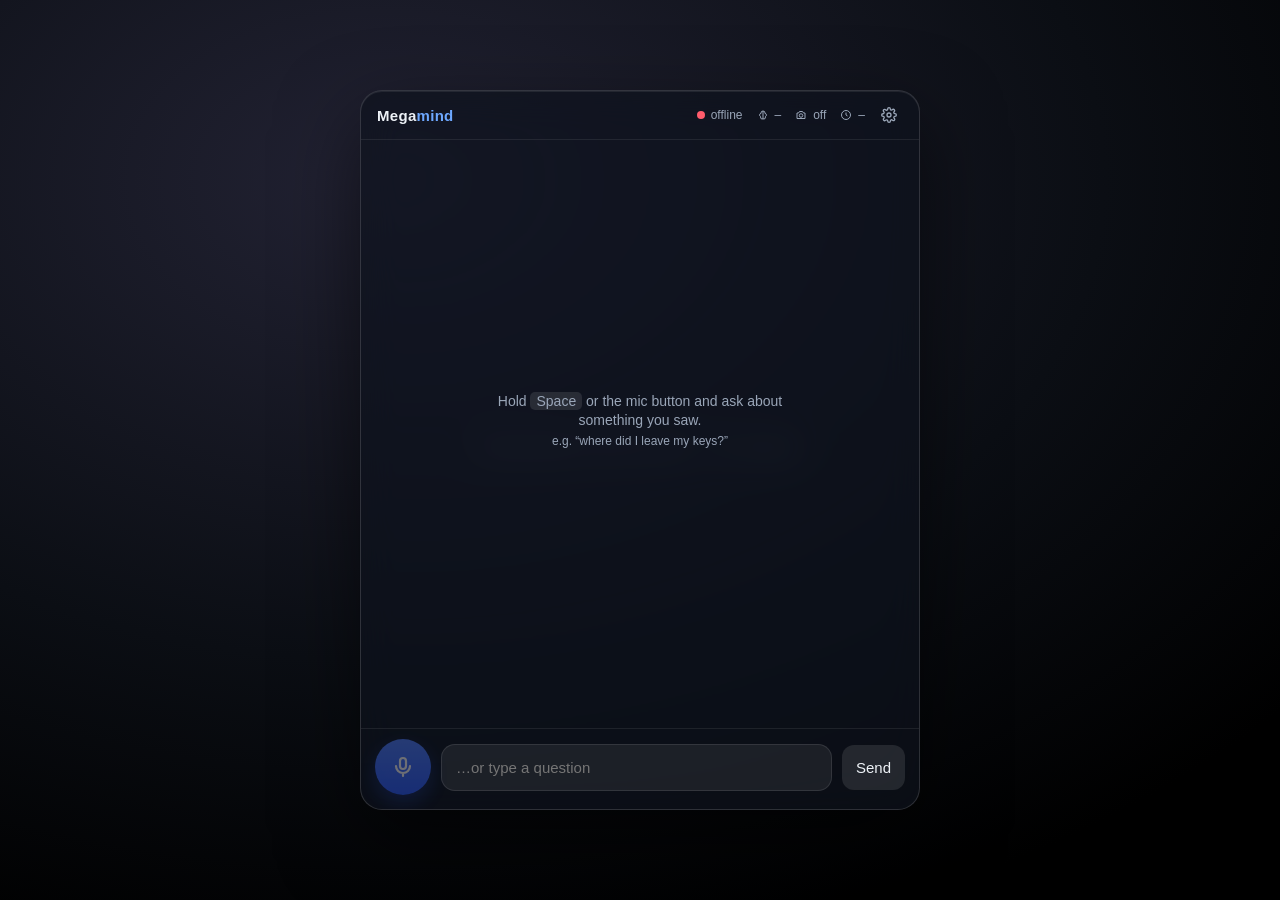
==== commit 4f929d39: "Merge photo-collage (#156) into object-markers: ChatPanel/ChatClient carry both markers and collage;" ====
--- a/server/megamind/ui/index.html
+++ b/server/megamind/ui/index.html
@@ -76,8 +76,47 @@
   .thumb { position: relative; width: 132px; height: 99px; border-radius: 10px; overflow: hidden; background: rgba(0,0,0,0.4);
     border: 1px solid rgba(255,255,255,0.12); cursor: zoom-in; flex: none; }
   .thumb img { width: 100%; height: 100%; object-fit: cover; display: block; }
+  .thumb.marked img { object-fit: fill; } /* uncropped, so the marker box lines up */
+  .mbox { position: absolute; border: 2px solid #ffcc1a; border-radius: 3px; box-shadow: 0 0 0 1px rgba(0,0,0,0.6); pointer-events: none; }
+  .mbox span { position: absolute; left: -2px; bottom: 100%; font-size: 11px; padding: 0 4px; background: #ffcc1a; color: #000; white-space: nowrap; border-radius: 3px 3px 0 0; }
+  #lbwrap { position: relative; line-height: 0; }
   .thumb .ts { position: absolute; left: 6px; bottom: 5px; font-size: 11px; padding: 1px 6px; border-radius: 6px;
     background: rgba(0,0,0,0.6); color: #fff; font-variant-numeric: tabular-nums; }
+  .memcard { width: min(100%, 560px); border-radius: 18px; overflow: hidden; background: rgba(255,255,255,0.04);
+    border: 1px solid rgba(255,255,255,0.10); }
+  .mc-hero { position: relative; margin: 0; aspect-ratio: 16 / 10; cursor: zoom-in; background: #000; }
+  .mc-hero img { width: 100%; height: 100%; object-fit: cover; display: block; }
+  .mc-hero figcaption { position: absolute; inset: auto 0 0 0; padding: 40px 16px 14px;
+    background: linear-gradient(transparent, rgba(0,0,0,0.78)); display: flex; flex-direction: column; gap: 3px; }
+  .mc-hero b { font-size: 20px; font-weight: 650; letter-spacing: -0.01em; }
+  .mc-hero .sub { font-size: 12px; color: rgba(255,255,255,0.75); display: flex; gap: 8px; align-items: center; flex-wrap: wrap; }
+  .mc-hero .cap { font-size: 13px; color: rgba(255,255,255,0.9); }
+  .mc-chip { font-size: 11px; padding: 1px 8px; border-radius: 10px; background: rgba(255,196,0,0.16); color: #ffcd5a; }
+  .mc-pill { position: absolute; top: 8px; left: 8px; font-size: 11px; padding: 2px 8px; border-radius: 10px;
+    background: rgba(0,0,0,0.55); color: #ffd678; font-variant-numeric: tabular-nums; backdrop-filter: blur(6px); }
+  .mc-day { font-size: 11px; font-weight: 600; letter-spacing: 0.06em; text-transform: uppercase; color: var(--muted); padding: 10px 10px 0; }
+  .mc-grid { display: flex; flex-wrap: wrap; gap: 4px; padding: 4px; }
+  .mc-grid.many::after { content: ''; flex-grow: 999; }  /* keeps a short last row from stretching */
+  .mc-tile { position: relative; height: 112px; flex-grow: 1.33; flex-basis: 150px; border-radius: 10px; overflow: hidden;
+    cursor: zoom-in; background: rgba(0,0,0,0.4); padding: 0; border: 0; }
+  .mc-tile img { width: 100%; height: 100%; object-fit: cover; display: block; transition: transform 0.25s ease; }
+  .mc-tile:hover img { transform: scale(1.04); }
+  .mc-tile .cap { position: absolute; inset: auto 0 0 0; padding: 18px 8px 6px; font-size: 11px; text-align: left; color: #fff;
+    background: linear-gradient(transparent, rgba(0,0,0,0.7)); white-space: nowrap; overflow: hidden; text-overflow: ellipsis;
+    opacity: 0; transition: opacity 0.2s; }
+  .mc-tile:hover .cap, .mc-tile:focus-visible .cap { opacity: 1; }
+  .mc-foot { display: flex; justify-content: space-between; padding: 6px 12px 10px; font-size: 12px; color: var(--muted); }
+  .mc-foot a { color: var(--accent); text-decoration: none; }
+  #lbstrip { position: absolute; bottom: 2.5vh; left: 50%; transform: translateX(-50%); display: none; gap: 6px; max-width: 86vw;
+    overflow-x: auto; padding: 4px; }
+  #lightbox.gallery #lbstrip { display: flex; }
+  #lbstrip img { height: 46px; width: auto; max-width: none; max-height: none; border-radius: 6px; opacity: 0.5; cursor: pointer; border: 2px solid transparent; }
+  #lbstrip img.on { opacity: 1; border-color: #ffd678; }
+  #lightbox .nav { position: absolute; top: 50%; transform: translateY(-50%); width: 48px; height: 48px; border-radius: 24px; border: 0;
+    background: var(--glass); color: #fff; font-size: 26px; cursor: pointer; display: none; }
+  #lightbox.gallery .nav { display: block; }
+  #lbprev { left: 4vw; } #lbnext { right: 4vw; }
+  #lightbox .count { position: absolute; top: 6vh; left: 50%; transform: translateX(-50%); font-size: 13px; color: var(--muted); }
   .empty { margin: auto; text-align: center; color: var(--muted); font-size: 14px; max-width: 320px; }
   .empty kbd { background: rgba(255,255,255,0.1); border-radius: 5px; padding: 1px 6px; font-family: inherit; }
 
@@ -122,33 +161,11 @@
   .btn.primary { background: var(--user); border-color: transparent; }
   .hint { font-size: 12px; color: var(--muted); }
 
-  /* ---------- streamed retrieval, replay badge, highlight reel ---------- */
-  .bubble:empty { display: none; }
-  .bubble.writing::after { content: "▍"; color: var(--accent); animation: blink 1s steps(2) infinite; }
-  @keyframes blink { 50% { opacity: 0; } }
-  .cands { display: flex; flex-direction: column; gap: 6px; }
-  .cands .label { font-size: 11px; color: var(--muted); text-transform: uppercase; letter-spacing: 0.06em; }
-  .thumb.dim { opacity: 0.75; }
-  .thumb.replay::after { content: "▶"; position: absolute; right: 6px; top: 5px; width: 18px; height: 18px; line-height: 18px; text-align: center;
-    font-size: 9px; border-radius: 50%; background: rgba(0,0,0,0.65); color: #fff; }
-  .reel { width: 100%; max-width: 420px; border-radius: 14px; overflow: hidden; border: 1px solid rgba(255,255,255,0.12); background: rgba(0,0,0,0.4); }
-  .reel video { width: 100%; display: block; aspect-ratio: 16 / 9; background: #000; }
-  .reel .bar { display: flex; gap: 8px; align-items: center; padding: 8px 10px; font-size: 12px; color: var(--muted); }
-  .reel .bar b { color: var(--fg); font-weight: 600; }
-  .reel .chips { display: flex; gap: 6px; overflow-x: auto; padding: 0 10px 10px; scrollbar-width: none; }
-  .reel .chips::-webkit-scrollbar { display: none; }
-  .reel .chips span { flex: none; font-size: 11px; padding: 2px 8px; border-radius: 999px; background: rgba(255,255,255,0.08); white-space: nowrap; }
-  #reel { flex: none; background: rgba(255,255,255,0.1); border: 0; color: var(--fg); border-radius: 12px; padding: 11px; cursor: pointer; display: inline-flex; }
-  #reel:hover { background: rgba(255,255,255,0.18); }
-  #reel:disabled { opacity: 0.4; cursor: not-allowed; }
-
   /* ---------- lightbox ---------- */
   #lightbox { position: fixed; inset: 0; background: rgba(0,0,0,0.75); display: none; align-items: center; justify-content: center; z-index: 10; cursor: zoom-out; }
   #lightbox.show { display: flex; }
-  #lightbox img, #lightbox video { max-width: 80vw; max-height: 70vh; border-radius: 14px; border: 1px solid var(--glass-border); background: #000; }
-  #lightbox video { cursor: default; }
-  #lightbox .hide { display: none; }
-  #lightbox .cap { position: absolute; bottom: 8vh; left: 50%; transform: translateX(-50%); max-width: 70vw; text-align: center;
+  #lightbox img { max-width: 80vw; max-height: 70vh; border-radius: 14px; border: 1px solid var(--glass-border); }
+  #lightbox .cap { position: absolute; bottom: 12vh; left: 50%; transform: translateX(-50%); max-width: 70vw; text-align: center;
     background: var(--glass); padding: 10px 16px; border-radius: 12px; font-size: 14px; }
 
   #capturedot { position: fixed; top: 14px; right: 16px; display: none; align-items: center; gap: 8px; font-size: 12px; color: #fff;
@@ -177,7 +194,7 @@
   <div id="transcript">
     <div class="empty" id="empty">
       Hold <kbd>Space</kbd> or the mic button and ask about something you saw.<br>
-      <span class="hint">e.g. “where did I leave my keys?” — or type a topic and press the film button for a highlight reel</span>
+      <span class="hint">e.g. “where did I leave my keys?”</span>
     </div>
   </div>
 
@@ -191,7 +208,6 @@
     <button id="ptt" title="hold to talk (Space)"><svg width="24" height="24" viewBox="0 0 24 24" fill="none" stroke="currentColor" stroke-width="2.2" stroke-linecap="round"><rect x="9" y="3" width="6" height="11" rx="3"/><path d="M5 11a7 7 0 0 0 14 0M12 18v3"/></svg></button>
     <input id="text" placeholder="…or type a question" autocomplete="off">
     <button id="send">Send</button>
-    <button id="reel" title="highlight reel of what you typed (empty = the last hour)"><svg width="18" height="18" viewBox="0 0 24 24" fill="none" stroke="currentColor" stroke-width="2" stroke-linejoin="round"><rect x="3" y="4" width="18" height="16" rx="2"/><path d="M3 9h18M3 15h18M8 4v16M16 4v16"/></svg></button>
   </footer>
 
   <div id="settings">
@@ -219,7 +235,7 @@
   </div>
 </section>
 
-<div id="lightbox"><img id="lbimg" alt=""><video id="lbvid" class="hide" controls autoplay loop playsinline></video><div class="cap" id="lbcap"></div></div>
+<div id="lightbox"><button class="nav" id="lbprev" aria-label="previous">&#8249;</button><div id="lbwrap"><img id="lbimg" alt=""></div><button class="nav" id="lbnext" aria-label="next">&#8250;</button><div class="count" id="lbcount"></div><div class="cap" id="lbcap"></div><div id="lbstrip"></div></div>
 
 <script>
 (() => {
@@ -345,7 +361,7 @@
   // ---------- transcript ----------
   const transcript = $('transcript');
   const fmtTime = (ts) => new Date(ts * 1000).toLocaleTimeString([], { hour: '2-digit', minute: '2-digit', second: '2-digit' });
-  const ago = (ts) => { const s = Math.max(0, Date.now() / 1000 - ts); if (s < 60) return `${Math.round(s)}s ago`; if (s < 3600) return `${Math.round(s / 60)} min ago`; return `${(s / 3600).toFixed(1)} h ago`; };
+  const ago = (ts) => { const s = Math.max(0, Date.now() / 1000 - ts); if (s < 60) return `${Math.round(s)}s ago`; if (s < 3600) return `${Math.round(s / 60)} min ago`; if (s < 172800) return `${(s / 3600).toFixed(1)} h ago`; return `${Math.round(s / 86400)} days ago`; };
   function scrollEnd() { transcript.scrollTop = transcript.scrollHeight; }
   function addUser(text) {
     $('empty')?.remove();
@@ -353,33 +369,33 @@
     el.innerHTML = `<div class="bubble"></div><div class="meta"><span>${fmtTime(Date.now() / 1000)}</span></div>`;
     el.querySelector('.bubble').textContent = text; transcript.appendChild(el); scrollEnd();
   }
-  // Citations with a thumbnail as a row of tiles (transcript tokens have none); a tile with a `replay_url` gets a ▶
-  // badge and opens the moment's replay clip in the lightbox instead of the still.
-  function thumbRow(items, dim) {
-    const row = document.createElement('div'); row.className = 'thumbs';
-    for (const c of items) {
-      if (!c.thumb_url) continue;
-      const t = document.createElement('div'); t.className = 'thumb' + (c.replay_url ? ' replay' : '') + (dim ? ' dim' : ''); t.title = c.caption || '';
-      t.innerHTML = `<img alt="" loading="lazy"><span class="ts">${ago(c.ts)}</span>`;
-      t.querySelector('img').src = media(c.thumb_url);
-      t.onclick = () => openLightbox(c);
-      row.appendChild(t);
+  // ChatResponse.markers: normalized box (origin top-left) on the cited frame token_id.
+  function markerBox(m) {
+    const [x0, y0, x1, y1] = m.box;
+    const d = document.createElement('div'); d.className = 'mbox';
+    Object.assign(d.style, { left: `${x0 * 100}%`, top: `${y0 * 100}%`, width: `${(x1 - x0) * 100}%`, height: `${(y1 - y0) * 100}%` });
+    const s = document.createElement('span'); s.textContent = m.label; d.appendChild(s);
+    return d;
+  }
+  function addAssistant(text, cited, toolCalls, isError, ms, markers, collage) {
+    $('empty')?.remove();
+    const el = document.createElement('div'); el.className = 'msg assistant';
+    const b = document.createElement('div'); b.className = 'bubble' + (isError ? ' error' : ''); b.textContent = text; el.appendChild(b);
+    if (collage?.url) {
+      el.appendChild(memCard(collage));
+    } else if (cited && cited.length) {
+      const row = document.createElement('div'); row.className = 'thumbs';
+      for (const c of cited) {
+        const t = document.createElement('div'); t.className = 'thumb'; t.title = c.caption || '';
+        t.innerHTML = `<img alt="" loading="lazy"><span class="ts">${ago(c.ts)}</span>`;
+        t.querySelector('img').src = media(c.thumb_url);
+        const marks = (markers || []).filter(m => m.token_id === c.id && m.box?.length === 4);
+        if (marks.length) { t.classList.add('marked'); for (const m of marks) t.appendChild(markerBox(m)); }
+        t.onclick = () => openGallery([{ src: media(c.thumb_url), cap: `${fmtTime(c.ts)} (${ago(c.ts)}) — ${c.caption || ''}`, marks }], 0);
+        row.appendChild(t);
+      }
+      el.appendChild(row);
     }
-    return row.childElementCount ? row : null;
-  }
-  function openLightbox(c) {
-    const img = $('lbimg'), vid = $('lbvid');
-    if (c.replay_url) { img.classList.add('hide'); vid.classList.remove('hide'); vid.src = media(c.replay_url); vid.play().catch(() => {}); }
-    else { vid.classList.add('hide'); vid.removeAttribute('src'); img.classList.remove('hide'); img.src = media(c.thumb_url); }
-    $('lbcap').textContent = `${fmtTime(c.ts)} (${ago(c.ts)}) — ${c.caption || ''}`; $('lightbox').classList.add('show');
-  }
-  function closeLightbox() { $('lightbox').classList.remove('show'); const v = $('lbvid'); v.pause(); v.removeAttribute('src'); v.load(); }
-  // `into`: the streamed draft bubble of this turn, filled in place so the answer does not flicker on `final`.
-  function addAssistant(text, cited, toolCalls, isError, ms, into) {
-    $('empty')?.remove();
-    const el = into || document.createElement('div'); el.className = 'msg assistant'; el.replaceChildren();
-    const b = document.createElement('div'); b.className = 'bubble' + (isError ? ' error' : ''); b.textContent = text; el.appendChild(b);
-    const row = cited?.length ? thumbRow(cited) : null; if (row) el.appendChild(row);
     const meta = document.createElement('div'); meta.className = 'meta';
     const conf = toolCalls?.find(t => t.confidence)?.confidence;
     meta.innerHTML = `<span>${fmtTime(Date.now() / 1000)}</span>` + (ms ? `<span>${(ms / 1000).toFixed(1)}s</span>` : '') +
@@ -389,60 +405,105 @@
     }
     el.appendChild(meta); transcript.appendChild(el); scrollEnd();
   }
-  $('lightbox').onclick = (e) => { if (e.target !== $('lbvid')) closeLightbox(); };
+  // ---- collage: Memories-style card (lead photo, the rest by day), the JPEG stays one click away ----
+  const fmtDay = (ts) => new Date(ts * 1000).toLocaleDateString([], { weekday: 'short', month: 'short', day: 'numeric' });
+  const fmtClock = (ts) => new Date(ts * 1000).toLocaleTimeString([], { hour: '2-digit', minute: '2-digit' });
+  const dayKey = (ts) => new Date(ts * 1000).toDateString();
+  function memCard(collage) {
+    const card = document.createElement('div'); card.className = 'memcard';
+    const imgs = collage.images || [];
+    if (!imgs.length) {  // nothing to lay out: show the rendered collage itself
+      const img = document.createElement('img'); img.style.cssText = 'width:100%;display:block;cursor:zoom-in'; img.alt = collage.title || '';
+      img.src = media(collage.url); img.onclick = () => openGallery([{ src: img.src, cap: collage.narration || '' }], 0);
+      card.appendChild(img); return card;
+    }
+    const days = new Set(imgs.map(p => dayKey(p.ts))).size;
+    const items = imgs.map(p => ({ src: media(p.thumb_url), cap: `${fmtDay(p.ts)} · ${fmtClock(p.ts)} (${ago(p.ts)})${p.title ? ' — ' + p.title : ''}` }));
+    const hi = Math.min(Math.max(collage.hero || 0, 0), imgs.length - 1), lead = imgs[hi];
+    const first = imgs[0].ts, last = imgs[imgs.length - 1].ts;
+    const span = days > 1 ? `${fmtDay(first)} – ${fmtDay(last)}` : `${fmtDay(first)} · ${fmtClock(first)}${imgs.length > 1 ? '–' + fmtClock(last) : ''}`;
+    const hero = document.createElement('figure'); hero.className = 'mc-hero';
+    hero.innerHTML = '<img alt=""><span class="mc-pill"></span><figcaption><b></b><span class="sub"></span><span class="cap"></span></figcaption>';
+    hero.querySelector('img').src = items[hi].src;
+    hero.querySelector('.mc-pill').textContent = days > 1 ? `${fmtDay(lead.ts)} · ${fmtClock(lead.ts)}` : fmtClock(lead.ts);
+    hero.querySelector('b').textContent = collage.title || 'Your photos';
+    const sub = hero.querySelector('.sub'); sub.textContent = `${imgs.length} moment${imgs.length === 1 ? '' : 's'} · ${span}`;
+    if (!collage.verified) { const c = document.createElement('span'); c.className = 'mc-chip'; c.textContent = 'not visually checked'; sub.appendChild(c); }
+    hero.querySelector('.cap').textContent = lead.title || '';
+    hero.onclick = () => openGallery(items, hi);
+    card.appendChild(hero);
+    let grid = null, day = null;
+    imgs.forEach((p, i) => {
+      if (i === hi) return;
+      if (days > 1 && dayKey(p.ts) !== day) {
+        day = dayKey(p.ts); const d = document.createElement('div'); d.className = 'mc-day'; d.textContent = fmtDay(p.ts); card.appendChild(d); grid = null;
+      }
+      if (!grid) { grid = document.createElement('div'); grid.className = 'mc-grid'; card.appendChild(grid); }
+      if (grid.children.length >= 3) grid.classList.add('many');
+      const t = document.createElement('button'); t.className = 'mc-tile'; t.title = items[i].cap;
+      t.innerHTML = '<img alt="" loading="lazy"><span class="mc-pill"></span><span class="cap"></span>';
+      const im = t.querySelector('img');
+      im.onload = () => { const a = Math.min(Math.max(im.naturalWidth / Math.max(im.naturalHeight, 1), 0.6), 2.2); t.style.flexGrow = a; t.style.flexBasis = `${Math.round(a * 112)}px`; };
+      im.src = items[i].src;
+      t.querySelector('.mc-pill').textContent = fmtClock(p.ts);
+      t.querySelector('.cap').textContent = p.title || '';
+      t.onclick = () => openGallery(items, i);
+      grid.appendChild(t);
+    });
+    const foot = document.createElement('div'); foot.className = 'mc-foot';
+    foot.innerHTML = `<span></span><a target="_blank" rel="noopener">collage image ↗</a>`;
+    foot.querySelector('span').textContent = collage.matches > imgs.length ? `best ${imgs.length} of ${collage.matches} moments` : '';
+    foot.querySelector('a').href = media(collage.url);
+    card.appendChild(foot);
+    return card;
+  }
+  // gallery: full-size photos with a filmstrip; arrows, keys and swipes step through
+  let gal = null;
+  function showGallery() {
+    const it = gal.items[gal.i]; $('lbimg').src = it.src; $('lbcap').textContent = it.cap;
+    $('lbwrap').querySelectorAll('.mbox').forEach(e => e.remove()); for (const m of it.marks || []) $('lbwrap').appendChild(markerBox(m));
+    $('lbcount').textContent = gal.items.length > 1 ? `${gal.i + 1} of ${gal.items.length}` : '';
+    [...$('lbstrip').children].forEach((im, k) => im.classList.toggle('on', k === gal.i));
+    $('lbstrip').children[gal.i]?.scrollIntoView({ block: 'nearest', inline: 'center' });
+  }
+  function openGallery(items, i) {
+    gal = { items, i }; $('lightbox').classList.toggle('gallery', items.length > 1);
+    $('lbstrip').replaceChildren(...(items.length > 1 ? items.map((it, k) => {
+      const im = document.createElement('img'); im.src = it.src; im.alt = ''; im.onclick = e => { e.stopPropagation(); gal.i = k; showGallery(); }; return im;
+    }) : []));
+    showGallery(); $('lightbox').classList.add('show');
+  }
+  function stepGallery(d) { if (!gal || gal.items.length < 2) return; gal.i = (gal.i + d + gal.items.length) % gal.items.length; showGallery(); }
+  $('lbprev').onclick = e => { e.stopPropagation(); stepGallery(-1); };
+  $('lbnext').onclick = e => { e.stopPropagation(); stepGallery(1); };
+  $('lbimg').onclick = e => { if (gal && gal.items.length > 1) { e.stopPropagation(); stepGallery(1); } };
+  let touchX = null;
+  $('lightbox').addEventListener('touchstart', e => { touchX = e.touches[0].clientX; }, { passive: true });
+  $('lightbox').addEventListener('touchend', e => {
+    if (touchX === null) return; const dx = e.changedTouches[0].clientX - touchX; touchX = null;
+    if (Math.abs(dx) > 40) { stepGallery(dx < 0 ? 1 : -1); e.preventDefault(); }
+  });
+  $('lightbox').onclick = () => { $('lightbox').classList.remove('show', 'gallery'); $('lbcount').textContent = ''; gal = null; };
 
   // ---------- indicators ----------
   const ind = $('indicator');
   const setListening = (on) => { ind.classList.toggle('listening', on); $('ptt').classList.toggle('on', on); if (on) $('indtext').textContent = 'listening… release to send'; else if (!ind.classList.contains('thinking')) $('indtext').textContent = ''; };
-  const setThinking = (on, text) => { ind.classList.toggle('thinking', on); $('indtext').textContent = on ? (text || 'thinking…') : ''; };
+  const setThinking = (on) => { ind.classList.toggle('thinking', on); $('indtext').textContent = on ? 'thinking…' : ''; };
 
   // ---------- chat ----------
   let speaker = null;
-  const stopSpeaker = () => { speaker?.pause(); speaker = null; };
-  // Sentence clips from `audio` stream events (docs/api.md#post-chatstream): queued and played back to back in
-  // `seq` order from the first one, so speech starts after the first sentence instead of after the whole answer.
-  const clips = {
-    q: [], gen: 0, playing: false, played: false,
-    push(d) {
-      const src = d.url ? media(d.url) : null;
-      if (!src || !cfg.autoplay) return;
-      this.q.push(src); if (!this.playing) this.next();
-    },
-    next() {
-      const src = this.q.shift(); if (!src) { this.playing = false; return; }
-      const gen = this.gen; this.playing = this.played = true;
-      stopSpeaker(); speaker = new Audio(src);
-      speaker.onended = speaker.onerror = () => { if (gen === this.gen) this.next(); };
-      speaker.play().catch(() => { if (gen === this.gen) this.next(); });
-    },
-    reset() { this.gen++; this.q = []; this.playing = this.played = false; stopSpeaker(); },
-  };
-  // POST /v1/chat/stream: the turn renders as it happens: `transcript` (voice) echoes the question at once,
-  // `retrieval` shows the moments found before the answer exists, `delta`s type into a draft bubble, `audio`
-  // clips play as sentences finish. Resolves to a Response-like object for handleResponse (json() = the `final`
-  // event, i.e. the POST /v1/chat body; `el` = the draft to fill in place; `spoke` = clips already played;
-  // `echoed` = the transcript was already shown). Plain POST /v1/chat on servers without the stream endpoint.
+  // POST /v1/chat/stream: answer text shows in a draft bubble as it is generated; resolves to a Response-like
+  // object for handleResponse (json() = the final event, i.e. the POST /v1/chat body). Plain POST /v1/chat on
+  // servers without the stream endpoint.
   async function postChat(init) {
     const r = await fetch(url('/v1/chat/stream'), authed(init));
     if (r.status === 404 || r.status === 405 || !r.body) return fetch(url('/v1/chat'), authed(init));
     if (!r.ok) return r;
-    let draft = null, strip = null, echoed = false;
-    const ensureDraft = () => {
-      if (!draft) { $('empty')?.remove(); draft = document.createElement('div'); draft.className = 'msg assistant'; draft.innerHTML = '<div class="bubble writing"></div>'; transcript.appendChild(draft); }
-      return draft;
+    let draft = null;
+    const setDraft = (t) => {
+      if (!draft) { $('empty')?.remove(); draft = document.createElement('div'); draft.className = 'msg assistant'; draft.innerHTML = '<div class="bubble"></div>'; transcript.appendChild(draft); }
+      draft.firstChild.textContent = t; scrollEnd();
     };
-    const setDraft = (t) => { ensureDraft().querySelector('.bubble').textContent = t; scrollEnd(); };
-    const showCandidates = (d) => {
-      strip?.remove(); strip = null;
-      const n = d.candidates?.length || 0; if (!n) return;
-      const row = thumbRow(d.candidates.slice(0, 8), true);
-      strip = document.createElement('div'); strip.className = 'cands';
-      const label = document.createElement('div'); label.className = 'label';
-      label.textContent = `${n} moment${n === 1 ? '' : 's'} found · ${(d.confidence || '').replace('_', ' ')}`;
-      strip.appendChild(label); if (row) strip.appendChild(row);
-      ensureDraft().prepend(strip); setThinking(true, 'reading those memories…'); scrollEnd();
-    };
-    clips.reset();
     const reader = r.body.getReader(), dec = new TextDecoder();
     let buf = '', text = '', final = null, error = null;
     try {
@@ -456,29 +517,26 @@
           buf = buf.slice(i + 2);
           if (!data) continue;
           const d = JSON.parse(data);
-          if (ev === 'delta') { if (!text) setThinking(true, 'answering…'); setDraft(text += d.text); }
-          else if (ev === 'retrieval') showCandidates(d);
-          else if (ev === 'transcript') { if (d.text && !echoed) { addUser(d.text); echoed = true; } setThinking(true, 'searching your memories…'); }
-          else if (ev === 'audio') clips.push(d);
-          else if (ev === 'reset') { text = ''; if (draft) setDraft(''); strip?.remove(); strip = null; clips.reset(); setThinking(true, 'searching again…'); }
+          if (ev === 'delta') setDraft(text += d.text);
+          else if (ev === 'reset') { text = ''; if (draft) setDraft(''); }
           else if (ev === 'final') final = d;
           else if (ev === 'error') error = d.detail;
         }
       }
-    } finally { if (!final) draft?.remove(); }
-    if (final) return { ok: true, json: async () => final, el: draft, spoke: clips.played, echoed };
+    } finally { draft?.remove(); }
+    if (final) return { ok: true, json: async () => final };
     return { ok: false, status: 'stream', text: async () => error || 'stream ended without an answer' };
   }
   async function handleResponse(r, t0, echoTranscript) {
     const ms = performance.now() - t0;
     if (!r.ok) { addAssistant(`(server error ${r.status}: ${(await r.text()).slice(0, 200)})`, [], null, true); return; }
     const j = await r.json();
-    if (echoTranscript && j.transcript && !r.echoed) addUser(j.transcript);
+    if (echoTranscript && j.transcript) addUser(j.transcript);
     if (j.warning) addAssistant('Note: ' + j.warning, [], null, true);
-    addAssistant(j.answer, j.cited, j.tool_calls, false, ms, r.el);
+    addAssistant(j.answer, j.cited, j.tool_calls, false, ms, j.markers, j.collage);
     $('latency').textContent = (ms / 1000).toFixed(1) + 's';
-    if (j.audio_url && cfg.autoplay && !r.spoke) {  // the clips already spoke a streamed turn
-      try { stopSpeaker(); speaker = new Audio(media(j.audio_url)); await speaker.play(); } catch (e) { console.warn('audio playback failed', e); }
+    if (j.audio_url && cfg.autoplay) {
+      try { speaker?.pause(); speaker = new Audio(media(j.audio_url)); await speaker.play(); } catch (e) { console.warn('audio playback failed', e); }
     }
   }
   async function sendText(text) {
@@ -504,46 +562,6 @@
   }
   $('send').onclick = () => { sendText($('text').value); $('text').value = ''; };
   $('text').addEventListener('keydown', (e) => { if (e.key === 'Enter') { sendText($('text').value); $('text').value = ''; } });
-
-  // ---------- highlight reel: POST /v1/montage -> inline video card ----------
-  async function makeReel() {
-    const q = $('text').value.trim(); $('text').value = '';
-    const body = { device_id: cfg.device, max_clips: 6 };
-    if (q) body.query = q; else body.time_from = Date.now() / 1000 - 3600;
-    addUser(q ? `Highlight reel: ${q}` : 'Highlight reel of the last hour');
-    setThinking(true, 'cutting your highlight reel…'); $('reel').disabled = true; const t0 = performance.now();
-    try {
-      const r = await fetch(url('/v1/montage'), authed({ method: 'POST', headers: { 'Content-Type': 'application/json' }, body: JSON.stringify(body) }));
-      if (!r.ok) {
-        const detail = (await r.json().catch(() => ({}))).detail;
-        addAssistant(typeof detail === 'string' && r.status < 500 ? detail : `(montage failed: ${r.status} ${detail || ''})`, [], null, r.status >= 500); return;
-      }
-      addReel(await r.json(), performance.now() - t0);
-    } catch (e) { addAssistant('(network error: ' + e.message + ')', [], null, true); }
-    finally { setThinking(false); $('reel').disabled = false; }
-  }
-  function addReel(m, ms) {
-    $('empty')?.remove();
-    const el = document.createElement('div'); el.className = 'msg assistant';
-    const b = document.createElement('div'); b.className = 'bubble'; b.textContent = m.narration || m.title || ''; el.appendChild(b);
-    const card = document.createElement('div'); card.className = 'reel';
-    const v = document.createElement('video'); v.src = media(m.url); v.controls = true; v.playsInline = true; v.preload = 'metadata';
-    const poster = (m.clips || []).find(c => c.thumb_url)?.thumb_url; if (poster) v.poster = media(poster);
-    card.appendChild(v);
-    const clipsOf = m.clips || [], total = clipsOf.reduce((s, c) => s + (c.duration_s || 0), 0);
-    const bar = document.createElement('div'); bar.className = 'bar';
-    bar.innerHTML = `<b></b><span>${clipsOf.length} moment${clipsOf.length === 1 ? '' : 's'} · ${Math.round(total)} s</span><span style="margin-left:auto">${m.planner === 'claude' ? 'planned by Claude' : 'auto plan'}</span>`;
-    bar.querySelector('b').textContent = m.title || 'Your highlights'; card.appendChild(bar);
-    if (clipsOf.length) {
-      const chips = document.createElement('div'); chips.className = 'chips';
-      for (const c of clipsOf) { const s = document.createElement('span'); s.textContent = `${fmtTime(c.ts)} · ${c.title}`; s.title = `${c.source}, ${c.duration_s} s`; chips.appendChild(s); }
-      card.appendChild(chips);
-    }
-    el.appendChild(card);
-    const meta = document.createElement('div'); meta.className = 'meta'; meta.innerHTML = `<span>${fmtTime(Date.now() / 1000)}</span><span>${(ms / 1000).toFixed(1)}s</span>`; el.appendChild(meta);
-    transcript.appendChild(el); scrollEnd();
-  }
-  $('reel').onclick = makeReel;
 
   // ---------- push-to-talk: mic -> 16 kHz mono PCM -> WAV ----------
   const SR = 16000;
@@ -586,7 +604,7 @@
     if (!(await ensureMic())) return;
     if (ac.state === 'suspended') await ac.resume();
     chunks = []; recording = true; recStart = performance.now(); setListening(true);
-    clips.reset();
+    speaker?.pause();
   }
   async function endRecording() {
     if (!recording) return;
@@ -600,7 +618,8 @@
   ptt.addEventListener('pointercancel', endRecording);
   window.addEventListener('keydown', (e) => {
     if (e.code === 'Space' && !e.repeat && document.activeElement !== $('text') && !$('settings').classList.contains('show')) { e.preventDefault(); beginRecording(); }
-    if (e.key === 'Escape') { $('settings').classList.remove('show'); closeLightbox(); }
+    if (e.key === 'Escape') { $('settings').classList.remove('show'); $('lightbox').classList.remove('show', 'gallery'); gal = null; }
+    if (gal && $('lightbox').classList.contains('show') && (e.key === 'ArrowLeft' || e.key === 'ArrowRight')) { stepGallery(e.key === 'ArrowLeft' ? -1 : 1); e.preventDefault(); }
   });
   window.addEventListener('keyup', (e) => { if (e.code === 'Space' && document.activeElement !== $('text')) { e.preventDefault(); endRecording(); } });
 
